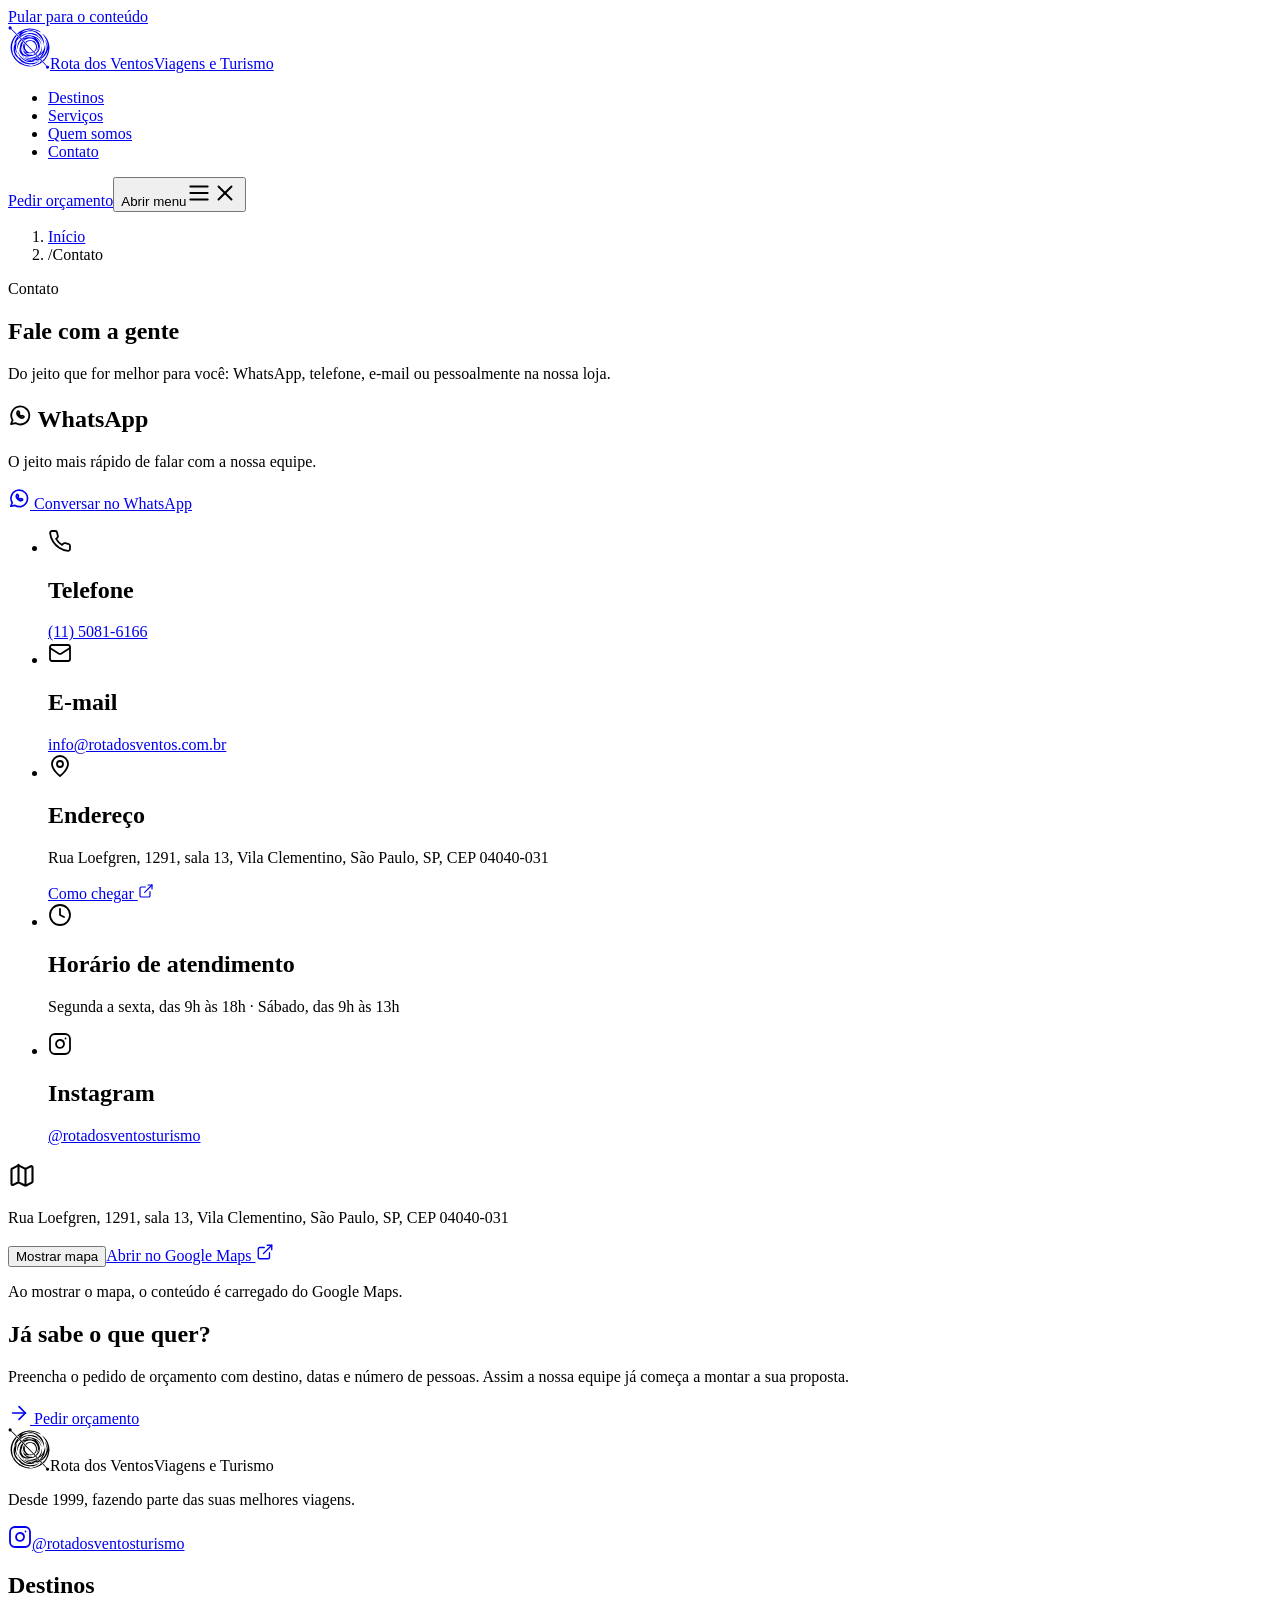
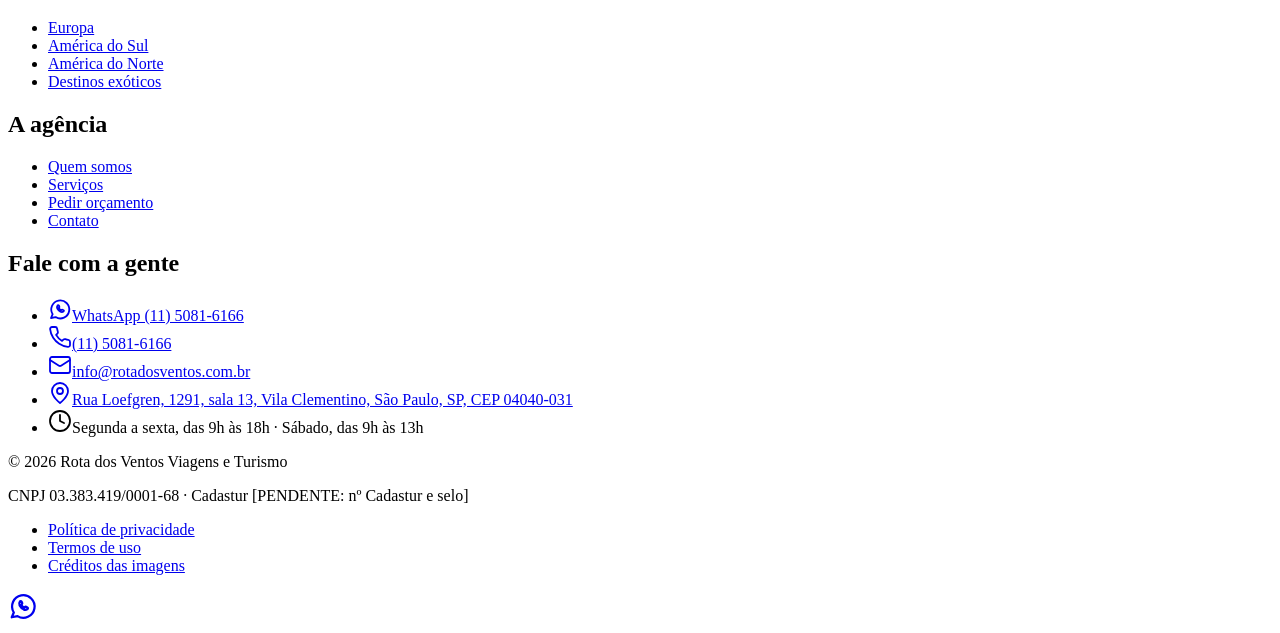
==== contato/index.html @ 5e822384 "Add files via upload" ====
<!DOCTYPE html><html lang="pt-BR"><head><meta name="robots" content="noindex, nofollow"><meta charset="utf-8"><meta name="viewport" content="width=device-width, initial-scale=1"><title>Contato | Rota dos Ventos</title><meta name="description" content="Fale com a Rota dos Ventos pelo WhatsApp ou telefone (11) 5081-6166, pelo e-mail info@rotadosventos.com.br ou visite nossa loja na Vila Clementino, em São Paulo."><link rel="canonical" href="https://rotadosventos.com.br/contato"><link rel="icon" href="/rota-dos-ventos-previa/favicon.svg" type="image/svg+xml"><meta name="theme-color" content="#0F2D4A"><meta property="og:type" content="website"><meta property="og:locale" content="pt_BR"><meta property="og:site_name" content="Rota dos Ventos Viagens e Turismo"><meta property="og:title" content="Contato | Rota dos Ventos"><meta property="og:description" content="Fale com a Rota dos Ventos pelo WhatsApp ou telefone (11) 5081-6166, pelo e-mail info@rotadosventos.com.br ou visite nossa loja na Vila Clementino, em São Paulo."><meta property="og:url" content="https://rotadosventos.com.br/contato"><meta property="og:image" content="https://rotadosventos.com.br/_astro/hero-vernazza.DZvQB-81_6NUjb.jpg"><meta property="og:image:width" content="1200"><meta property="og:image:height" content="630"><meta name="twitter:card" content="summary_large_image"><link rel="stylesheet" href="/rota-dos-ventos-previa/_astro/Base.pQwsAV1z.css"></head><body class="flex min-h-dvh flex-col"><a href="#conteudo" class="bg-sun text-navy sr-only z-50 rounded-full px-5 py-3 font-semibold focus:not-sr-only focus:fixed focus:top-3 focus:left-3">Pular para o conteúdo</a><header class="bg-navy sticky top-0 z-40 text-white" data-cabecalho><div class="mx-auto flex h-[72px] max-w-7xl items-center justify-between gap-4 px-4 sm:px-6 lg:px-8"><a href="/rota-dos-ventos-previa/" class="rounded-md" aria-label="Rota dos Ventos Viagens e Turismo, página inicial"><span class="inline-flex items-center gap-2.5"><svg viewBox="0 0 442 457" width="42" height="43" aria-hidden="true" focusable="false" class="text-marca shrink-0"><path fill="currentColor" fill-rule="evenodd" d="M 11.9 6.3 C -2.3 15.8,3.6 37,20.5 37 C 23 37,26.1 36.5,27.2 35.9 C 29.1 34.9,30.5 36,41.8 47.6 C 48.7 54.7,73.4 79.9,96.9 103.5 C 138.5 145.6,175.1 183.1,223.5 233.5 C 262.9 274.5,269.7 281.6,289 302.4 C 299.2 313.4,318.1 333.6,331 347.4 C 360.7 379.2,374.1 393.7,391.1 412.5 L 404.7 427.5 403.2 431 C 395.9 448.9,420 462.7,431.7 447.3 C 435.4 442.5,435.7 432.8,432.4 428.3 C 428.1 422.6,424.2 420.8,416.5 421.2 L 409.5 421.5 397 407.5 C 390.1 399.8,380.2 388.6,375 382.5 C 361.9 367.5,336 339.1,309.1 310.5 C 296.7 297.3,279.1 278.7,270 269 C 261 259.4,242.3 239.8,228.5 225.5 C 214.8 211.2,192.2 187.6,178.3 173 C 152.4 145.6,108.5 101.8,61.7 56.4 L 34.8 30.3 36.4 25.6 C 41.3 11.3,24.3 -2.1,11.9 6.3 M 206 29.5 C 167.4 34.8,127.7 52.3,100.8 76 L 94.8 81.3 99.6 86.1 L 104.3 90.8 111.4 85.5 C 115.3 82.6,121.2 78.7,124.5 76.9 L 130.5 73.6 128 77 C 126.6 78.9,122.3 84,118.3 88.3 C 110.2 96.9,110.1 97.2,113.2 99.4 C 115.2 100.8,115.6 100.7,119.3 98 C 124.4 94.3,125.4 95,121.2 99.3 C 117 103.6,116.9 103.5,124.9 111.4 L 131.8 118.2 141.1 112 C 159 100.3,182.8 89.8,200.4 86 C 205.4 84.9,210.5 83.8,211.8 83.5 C 213 83.2,214 83.4,214 84 C 214 84.5,213.4 85,212.7 85 C 212 85,210.6 85.6,209.6 86.3 C 208 87.5,208.9 87.5,215.1 86.7 C 261.9 80.9,319.4 107.2,348.5 148 C 351.8 152.6,357.3 161.8,360.7 168.4 C 364.1 175.1,366.9 180.2,367 179.9 C 367.3 174.8,354.1 147.6,346.3 137.3 C 338.5 126.9,329 116.3,326.3 115 C 324.8 114.2,321.7 112.2,319.5 110.5 C 317.3 108.7,313.5 106.2,311 104.7 C 308.5 103.3,305.9 101.2,305.2 100 C 303.8 97.8,304.9 97.8,312.8 100.2 C 314.6 100.7,316.4 101,316.6 100.7 C 317.5 99.8,308.5 93.9,300.3 89.9 C 249.3 65.5,190.8 69.8,138 102 C 133.3 104.9,129.2 107.4,128.8 107.7 C 126.2 109.2,128.9 105.2,134.6 99.1 C 149.2 83.3,172.7 68.7,195.7 61 C 211.3 55.8,221 54.7,243.3 55.3 C 260.8 55.8,261.8 55.9,269.3 58.9 C 301.2 71.7,325.8 92.2,350.7 126.8 C 365.5 147.4,375.8 173.8,379.4 199.9 L 380.6 208.5 381.3 199 C 384.4 158.6,369.2 119.1,338.6 88.4 C 316.7 66.5,290.1 52.4,261.1 47.6 C 250.1 45.7,224 45.4,222.3 47.1 C 221.7 47.7,215.2 49,207.9 50 C 183.2 53.5,170.4 57.1,150.2 66.6 C 136.9 72.9,136.9 72.4,150.3 62.4 C 195.8 28.3,264 28.6,336.9 63.1 C 343.7 66.4,349.5 68.8,349.7 68.6 C 350.2 68.1,338.2 59.3,329.9 54.1 C 296.7 33.4,248.3 23.7,206 29.5 M 359.7 82.6 C 360.9 84.3,362.7 86.3,363.6 87.1 C 373 94.9,392.5 123,402.1 142.5 C 414.7 168.4,419 184.5,419.7 209.6 C 420.3 228.7,418.8 237,417.7 221 C 416.9 210,413.9 195.1,410.4 184.4 C 407.6 175.6,397.2 153.9,394 150 L 392 147.5 393.1 150.5 C 407.6 189.4,411.2 211.1,407.5 238 C 403.2 269.8,384.1 305.3,358.8 328.4 C 349.9 336.5,348 336.9,355.1 329.2 C 384.6 297.1,399.9 245,391.9 204 L 390.6 197.5 389.8 203.5 C 384.4 242.2,371.4 269.3,345.2 296 L 335.9 305.5 340.1 299.1 C 352.7 280,359.3 258.1,359.3 236 C 359.3 227.7,358.9 220.4,358.2 219 C 357.2 216.7,357.1 217,357.1 221.5 C 356.7 250,343.6 282.1,324.2 302.2 L 315.6 311.1 319.6 315 L 323.5 319 332.6 313.6 C 344.2 306.9,353.7 299.3,362.3 290 C 366 286,369 283.1,369 283.5 C 369 285.8,349.8 315.5,342 325.2 C 337.4 330.9,336.2 333.8,338.8 333.3 C 339.3 333.2,339.7 333.7,339.6 334.4 C 339.4 336.4,348.8 347,350.7 347 C 353.7 347,364.1 340.6,372.7 333.4 C 396.5 313.5,414.2 284.8,423.5 251 C 426.2 241.1,426.6 242.8,424.5 255.5 C 421.5 273.8,413.7 297.1,404.4 315 C 396.6 330.2,379.6 355.2,378.8 352.8 C 378.3 351.5,366 362.5,366 364.2 C 366 365.7,373.3 374,374.7 374 C 376.2 374,391.8 356.7,399.2 346.8 C 423.5 314.5,436.3 278.9,438.5 237.5 C 441.9 177.2,408.8 110.3,361.5 81.9 L 357.5 79.6 359.7 82.6 M 73 104.1 C 24.9 162.4,12.5 232.2,38.6 298 C 83.3 410.6,212.1 461.6,321.5 410.1 C 332.7 404.8,350.6 393.9,356.2 388.8 L 360 385.5 355.7 380.7 L 351.4 375.9 345.9 377.9 C 338.7 380.6,336 382.6,337.9 383.9 C 341.2 386.1,314.6 401.1,290 410.8 C 271.4 418.2,244.2 424,229 424 C 221.7 424,221.1 422.4,228.1 421.6 C 238.3 420.6,236.9 419.4,224.8 418.7 C 154.6 414.9,76.3 360.9,62.3 306.9 C 61.4 303.1,60.2 300,59.8 300 C 58.5 300,58.9 302.8,61.5 314 C 62.8 319.7,63.8 324.6,63.6 324.8 C 63 325.4,57 314,54.6 307.6 C 51.2 298.5,44.3 270.5,42.5 258 C 35 207.4,49.9 155.1,83.9 112.7 L 91 103.9 86.8 99.4 C 84.6 97,82.2 95,81.6 95 C 81 95,77.1 99.1,73 104.1 M 206.7 98.5 C 187.3 102.2,175.7 108,155 124.4 C 144.9 132.4,145.4 131.8,146.8 133.2 C 147.7 134.1,149.6 133.3,154.8 129.8 C 167.3 121.4,182.7 114.8,190.5 114.5 C 193.2 114.3,199.3 113,204 111.6 C 218.6 107.1,239.4 107.1,252.3 111.6 C 260.5 114.5,287.2 132.1,285.7 133.6 C 285.4 133.9,282.6 132.8,279.3 131.2 C 264.2 123.5,245.2 120,219.5 120 C 199.4 120.1,191.4 121.2,176.6 125.9 C 166.5 129.1,151 135.8,151 136.9 C 151 137.2,152.6 139.2,154.4 141.2 L 157.9 145 166.5 140.5 C 177.7 134.7,179.5 134.8,172.3 140.9 C 162.2 149.3,162.1 149.5,165.7 153.1 L 168.7 156.2 173.5 152.5 C 195.1 136,230.9 129.6,257.5 137.5 C 274.2 142.4,279.2 146,295.7 164.9 C 319.7 192.3,322.5 229.5,303 261 C 301.5 263.4,303.1 262.2,308.2 257 C 316 249,322.1 238.8,326.5 226.2 C 328.7 220,328.9 219.8,328.9 223.1 C 329.1 232.6,322.8 249.6,316.4 256.5 C 314.5 258.7,310.5 264.1,307.6 268.5 C 304.7 272.9,300.1 278.9,297.5 281.8 L 292.7 287.2 296.7 291.2 L 300.7 295.2 308.4 287.4 C 325 270.6,333.9 252,336.2 229.3 C 337.5 217.5,337.2 214.5,333 194.5 C 327.3 166.9,315.6 146.4,295.6 129.2 C 289.8 124.2,290.1 124,297.2 128.1 C 321.2 142.2,341.5 168.4,350.5 197 C 354.1 208.4,354.1 208.4,353.5 201 C 351.6 176.2,331.7 143.5,307.1 124.9 C 281.5 105.4,234.9 93.2,206.7 98.5 M 97.8 114.8 C 94.2 118.8,81.7 139,77.6 147.4 C 71.6 159.8,63.9 184.3,68 178 C 69.4 175.9,69.3 178,67.6 191.8 C 66.3 202.1,63.5 212.7,61.8 214 C 57.5 217.3,55.4 249.3,58.5 265.4 C 61.9 282.9,70.3 303.1,81.3 319.6 C 86.6 327.5,99 342,103.4 345.4 C 106.7 347.9,106.7 347.8,101 337.7 C 95.1 327.3,91.6 318.9,96.1 326 C 110.7 349.1,113.1 352.2,130.4 370.1 C 138.1 378,144.1 383.4,145.4 383.5 C 146.6 383.7,152.8 386.3,159.1 389.3 C 171.7 395.5,188.5 401.5,203 405.1 C 215.7 408.2,251 408.6,265.5 405.7 C 290.5 400.8,310.6 390.3,334.4 369.8 C 337.4 367.3,333.3 368.5,327.4 371.9 C 294.3 391,248 400.1,214.9 394.1 C 177.7 387.4,144 367.3,127.7 342.2 C 122.6 334.3,119.2 331,120.5 335 C 120.9 336.4,121.9 338.7,122.6 340.2 C 128.4 351.5,107.8 331.7,95.1 313.7 C 79.7 292,71.5 269.7,70.4 246.5 L 69.9 235.5 72.5 245 C 73.9 250.2,76.6 257.9,78.4 262 C 83.5 273.8,102.2 302.6,99 293.7 C 98.5 292.2,97.4 289.7,96.6 288.2 C 93.5 282.3,88 264.5,86 254.3 C 80.6 226.4,83.2 197.8,93.7 170.6 C 95.6 165.8,96.9 161.6,96.7 161.3 C 96.2 160.8,90.6 169.3,86 177.5 C 81.6 185.4,76.6 192.4,76.2 191.2 C 75.3 188.3,87.3 161.6,93.2 153.5 C 94.8 151.3,100.3 145.2,105.5 139.9 C 114.5 130.8,116.8 127,113.6 127 C 112.8 127,110.7 128.2,108.9 129.7 L 105.7 132.4 107 130 C 107.7 128.6,108.9 126.7,109.8 125.8 C 111.2 124.2,110.8 123.6,105.6 118.5 C 98.9 112.1,99.7 112.5,97.8 114.8 M 123.3 150.4 C 104.1 171.5,92.8 206.6,96 235.9 C 97.5 250.1,98.6 251.2,99.3 239.3 C 101 212.1,115.8 178.5,134.7 158.9 L 140.1 153.3 135.7 148.6 C 133.2 146.1,130.8 144,130.2 144 C 129.6 144,126.6 146.9,123.3 150.4 M 218.8 151 C 207.9 152.7,194.7 159.2,185.7 167.1 L 181.9 170.5 186.4 174.9 L 190.9 179.3 195.3 175.3 C 218.6 153.8,254.3 155,277 177.9 C 300.4 201.4,301.6 239.6,279.7 262.7 L 274.6 268.1 277.7 271.1 L 280.7 274.2 287.1 267.8 C 300.7 254.1,305.5 241.7,305.5 220.5 C 305.5 204.1,303.9 198.2,296.1 185.3 C 293.5 181,290.3 175.2,289 172.5 C 284.8 163.7,271.5 152.3,263.1 150.3 C 261.3 149.9,262.5 151.3,267.2 154.9 C 275.2 161,275.7 161.9,269.2 158.7 C 259.7 153.9,251.8 151.7,242.5 151.3 C 237.6 151.1,231.5 150.8,229 150.6 C 226.5 150.3,221.9 150.5,218.8 151 M 143.3 168.9 C 137.2 177.3,130.4 192,127.3 203.5 C 123.8 217,123.5 242.7,126.8 255.5 C 129 264.1,129 265.8,126.7 261.3 C 122.7 253.6,119.7 242.2,119.2 233.2 C 118.6 222.5,117.5 220.5,116.4 228.6 C 114.5 243.8,118.1 264.4,125.1 278.3 C 133.3 294.6,151.8 316.7,162.9 323.4 C 172 329,171.7 327.8,161.8 318 C 153.1 309.5,150.6 305.5,156.7 309.8 C 172.2 320.8,189.9 324.9,212.9 322.9 C 221.5 322.2,231 321.6,234 321.8 C 240.3 322,252.9 319.9,262.7 316.9 C 270.6 314.4,286 307.2,286 305.9 C 286 305.4,284.5 303.3,282.6 301.3 L 279.3 297.6 272.9 301.6 C 265.2 306.4,259.9 308.7,254.5 309.5 L 250.5 310.1 254.8 307.4 C 260.2 304.1,259.7 303.6,252.4 304.9 C 232.2 308.7,208.1 302.4,188.5 288.3 C 181.4 283.2,180.7 281.8,186.7 284.8 C 196.8 289.9,200.5 290.5,219.6 290.3 C 238.8 290,248 288.7,258.2 284.7 C 264.9 282.2,264.9 282.2,261.2 278.7 L 258.5 276.1 252 278.1 C 242.8 281.1,227 281,217.8 278.1 C 187.4 268.4,169.4 232.6,179.8 202.5 L 181.9 196.5 179.8 194.2 C 178.6 193,177.3 192,177 192 C 176.3 192,170.7 203.8,169.4 208 L 168.7 210.5 167.9 207.6 C 167 204.4,168 197.9,170.4 191.2 C 172.1 186.6,171.1 182.5,168.7 183.3 C 166.7 183.9,161.3 196,159.5 204.1 C 154.3 226.9,161.6 249.5,179.2 265.3 C 194.1 278.6,195.5 279.9,194.9 280.5 C 194.5 280.8,189.2 278.5,183.1 275.4 C 169.4 268.5,164.2 263.1,156.9 248.5 C 152.2 239.2,151.9 238.8,152.5 243 C 154.4 256.4,162.5 274.3,172.4 286.7 C 181.5 298.1,195.5 307.8,209.8 312.4 C 219 315.5,216.3 315.6,198.5 312.8 C 186 310.9,172.6 305,162.6 297.1 C 145.9 283.8,133.5 250,135.5 223.2 C 136.5 209.5,137.5 206.8,138.4 215.5 C 139.5 226.5,144.9 242.7,149.3 248.5 C 150.7 250.3,150.7 250,149.5 245.2 C 144.2 224.7,146.8 198.1,156 178.8 L 159.1 172.2 154.3 167.6 C 151.7 165.1,149 163,148.5 163.1 C 148 163.1,145.6 165.7,143.3 168.9 M 101.5 270.5 C 106.6 300.5,123.1 327,151.4 350.7 C 156.4 354.9,162.1 359.8,164 361.6 C 171.6 368.7,190.1 377.3,205.9 381.2 C 227.2 386.5,268.2 381.7,281.4 372.5 C 283.9 370.7,283.9 370.7,271.5 372.5 C 259.8 374.2,255.7 374.4,258 373.1 C 258.8 372.6,261.3 372,263.5 371.6 C 273.8 369.9,302.5 362.6,309.3 359.9 C 322.2 354.8,317.8 359.8,302.6 367.6 C 284.5 376.8,285.4 378.5,304.5 371.3 C 317.1 366.5,335 358.7,335 358 C 335 357.7,331.2 353.7,326.6 349.1 C 320.1 342.6,317.8 340.9,316.8 341.7 C 314.7 343.4,298.1 352,296.9 352 C 296.3 352,298 350.3,300.7 348.1 C 309.9 340.7,313.3 336.5,312.1 334.1 C 310.6 331.4,308.8 331.4,305.3 334.3 C 272.5 361.5,233.5 366.6,190.6 349.3 C 180.6 345.3,170.9 339.7,164 334 C 154.3 326.1,156.2 330,167.2 340.6 C 184.5 357.4,203.4 366.6,228 370.5 C 243.1 372.9,243.1 373,226.5 372.5 C 203.3 372,185.6 366.2,168.8 353.8 C 159.6 346.9,139.3 329.2,133 322.4 C 123.2 311.9,111.4 292,105.4 276 C 102.1 267,100.6 264.9,101.5 270.5 M 347.5 320.1 C 347 321.5,347.3 322.6,348.1 323.1 C 350.2 324.4,350.7 324.2,352.5 321.8 C 353.9 319.7,353.9 319.5,352.3 318.8 C 349.2 317.6,348.2 317.9,347.5 320.1 M 292 325.2 C 266.5 337,232.7 342.6,210.2 338.6 C 205.2 337.7,199.8 337,198.2 337 C 196.7 337,193.1 336.1,190.2 335 C 179.5 330.9,177.1 333,186.9 338 C 207.5 348.3,242.8 351.4,268 345 C 279.3 342.1,304.2 332.2,306.9 329.4 C 307.6 328.8,300.8 322,299.6 322.1 C 299 322.1,295.6 323.5,292 325.2 M 247.8 361.9 C 238.1 362.6,237.5 362.9,239.3 365.4 C 241.9 368.9,258.1 366.4,258.1 362.5 C 258.2 361.2,257.9 361.2,247.8 361.9"></path></svg><span class="flex flex-col leading-none whitespace-nowrap"><span class="font-display text-[1.35rem] tracking-tight">Rota dos Ventos</span><span class="font-display mt-1 text-[0.82rem] opacity-85">Viagens e Turismo</span></span></span></a><nav aria-label="Menu principal" class="hidden lg:block"><ul class="flex items-center gap-1"><li><a href="/rota-dos-ventos-previa/destinos" class="aria-[current=page]:text-sun rounded-full px-4 py-2 font-medium text-white/90 transition-colors hover:bg-white/10 hover:text-white">Destinos</a></li><li><a href="/rota-dos-ventos-previa/servicos" class="aria-[current=page]:text-sun rounded-full px-4 py-2 font-medium text-white/90 transition-colors hover:bg-white/10 hover:text-white">Serviços</a></li><li><a href="/rota-dos-ventos-previa/quem-somos" class="aria-[current=page]:text-sun rounded-full px-4 py-2 font-medium text-white/90 transition-colors hover:bg-white/10 hover:text-white">Quem somos</a></li><li><a href="/rota-dos-ventos-previa/contato" aria-current="page" class="aria-[current=page]:text-sun rounded-full px-4 py-2 font-medium text-white/90 transition-colors hover:bg-white/10 hover:text-white">Contato</a></li></ul></nav><div class="flex items-center gap-2"><span class="hidden sm:block"><a href="/rota-dos-ventos-previa/orcamento" class="inline-flex min-h-12 items-center justify-center gap-2 rounded-full font-semibold transition-colors duration-150 px-6 py-3 text-base bg-sun text-navy hover:bg-sun-strong">Pedir orçamento</a></span><button type="button" class="group inline-flex size-12 items-center justify-center rounded-full hover:bg-white/10 lg:hidden" aria-expanded="false" aria-controls="menu-celular" data-abrir-menu><span class="sr-only" data-rotulo-menu>Abrir menu</span><svg xmlns="http://www.w3.org/2000/svg" viewBox="0 0 24 24" width="26" height="26" fill="none" stroke="currentColor" stroke-width="1.8" stroke-linecap="round" stroke-linejoin="round" class="shrink-0 block group-aria-expanded:hidden" aria-hidden="true" focusable="false"><path d="M4 6h16"/><path d="M4 12h16"/><path d="M4 18h16"/></svg><svg xmlns="http://www.w3.org/2000/svg" viewBox="0 0 24 24" width="26" height="26" fill="none" stroke="currentColor" stroke-width="1.8" stroke-linecap="round" stroke-linejoin="round" class="shrink-0 hidden group-aria-expanded:block" aria-hidden="true" focusable="false"><path d="M18 6 6 18"/><path d="m6 6 12 12"/></svg></button></div></div><nav id="menu-celular" aria-label="Menu principal" class="border-t border-white/10 lg:hidden" hidden data-menu-celular><ul class="mx-auto flex max-w-7xl flex-col px-4 py-3 sm:px-6"><li><a href="/rota-dos-ventos-previa/destinos" class="aria-[current=page]:text-sun flex min-h-12 items-center rounded-lg px-3 text-lg font-medium hover:bg-white/10">Destinos</a></li><li><a href="/rota-dos-ventos-previa/servicos" class="aria-[current=page]:text-sun flex min-h-12 items-center rounded-lg px-3 text-lg font-medium hover:bg-white/10">Serviços</a></li><li><a href="/rota-dos-ventos-previa/quem-somos" class="aria-[current=page]:text-sun flex min-h-12 items-center rounded-lg px-3 text-lg font-medium hover:bg-white/10">Quem somos</a></li><li><a href="/rota-dos-ventos-previa/contato" aria-current="page" class="aria-[current=page]:text-sun flex min-h-12 items-center rounded-lg px-3 text-lg font-medium hover:bg-white/10">Contato</a></li><li class="mt-2 pb-2 sm:hidden"><a href="/rota-dos-ventos-previa/orcamento" class="inline-flex min-h-12 items-center justify-center gap-2 rounded-full font-semibold transition-colors duration-150 px-6 py-3 text-base bg-sun text-navy hover:bg-sun-strong w-full">
          Pedir orçamento
        </a></li></ul></nav></header><script type="module">globalThis.process??={},globalThis.process.env??={};var e=document.querySelector(`[data-abrir-menu]`),t=document.querySelector(`[data-menu-celular]`),n=document.querySelector(`[data-rotulo-menu]`);function r(r){e&&t&&(e.setAttribute(`aria-expanded`,String(r)),t.hidden=!r,n&&(n.textContent=r?`Fechar menu`:`Abrir menu`))}e?.addEventListener(`click`,()=>{r(e.getAttribute(`aria-expanded`)!==`true`)}),document.addEventListener(`keydown`,t=>{t.key===`Escape`&&e?.getAttribute(`aria-expanded`)===`true`&&(r(!1),e.focus())}),window.matchMedia(`(min-width: 1024px)`).addEventListener(`change`,e=>{e.matches&&r(!1)});</script><main id="conteudo" tabindex="-1" class="flex-1 focus:outline-none"><section class="bg-deep relative overflow-hidden text-white"><div class="relative mx-auto flex max-w-7xl flex-col justify-end px-4 sm:px-6 lg:px-8 py-14 sm:py-20"><nav aria-label="Você está em" class="mb-5 text-sm"><ol class="flex flex-wrap items-center gap-x-2 text-white/80"><li class="flex items-center gap-2"><a href="/rota-dos-ventos-previa/" class="underline-offset-4 hover:text-white hover:underline">Início</a></li><li class="flex items-center gap-2"><span aria-hidden="true">/</span><span aria-current="page" class="text-white">Contato</span></li></ol></nav><p class="text-sun mb-3 text-sm font-semibold tracking-[0.18em] uppercase">Contato</p><h1 class="max-w-4xl">Fale com a gente</h1><div class="mt-5 max-w-2xl text-lg text-white/85 sm:text-xl"><p>Do jeito que for melhor para você: WhatsApp, telefone, e-mail ou pessoalmente na nossa loja.</p></div></div></section><section class="mx-auto max-w-7xl px-4 py-16 sm:px-6 sm:py-20 lg:px-8" aria-label="Formas de contato"><div class="grid gap-10 lg:grid-cols-[1fr_1.2fr] lg:gap-16"><div class="space-y-4"><div class="bg-surface border-line rounded-[var(--radius-card)] border p-6"><h2 class="titulo-4 text-text-strong flex items-center gap-3"><svg xmlns="http://www.w3.org/2000/svg" viewBox="0 0 24 24" width="24" height="24" fill="none" stroke="currentColor" stroke-width="1.8" stroke-linecap="round" stroke-linejoin="round" class="shrink-0 text-whatsapp" aria-hidden="true" focusable="false"><path d="M3 21l1.65-3.8A9 9 0 1 1 7.6 20.1L3 21Z"/><path d="M9.5 8.5c.3-.6 1-.6 1.3 0l.5 1c.2.4.1.8-.2 1.1l-.4.4a5 5 0 0 0 2.3 2.3l.4-.4c.3-.3.7-.4 1.1-.2l1 .5c.6.3.6 1 0 1.3-.9.6-2 .7-3 .2a8 8 0 0 1-3.2-3.2c-.5-1-.4-2.1.2-3z"/></svg> WhatsApp</h2><p class="text-text-muted mt-2">O jeito mais rápido de falar com a nossa equipe.</p><a href="https://wa.me/551150816166?text=Ol%C3%A1!%20Vim%20pelo%20site%20da%20Rota%20dos%20Ventos%20e%20gostaria%20de%20planejar%20uma%20viagem." class="inline-flex min-h-12 items-center justify-center gap-2 rounded-full font-semibold transition-colors duration-150 px-6 py-3 text-base bg-whatsapp text-deep hover:bg-whatsapp-strong mt-4" target="_blank" rel="noopener" data-evento="clique_whatsapp"><svg xmlns="http://www.w3.org/2000/svg" viewBox="0 0 24 24" width="22" height="22" fill="none" stroke="currentColor" stroke-width="1.8" stroke-linecap="round" stroke-linejoin="round" class="shrink-0" aria-hidden="true" focusable="false"><path d="M3 21l1.65-3.8A9 9 0 1 1 7.6 20.1L3 21Z"/><path d="M9.5 8.5c.3-.6 1-.6 1.3 0l.5 1c.2.4.1.8-.2 1.1l-.4.4a5 5 0 0 0 2.3 2.3l.4-.4c.3-.3.7-.4 1.1-.2l1 .5c.6.3.6 1 0 1.3-.9.6-2 .7-3 .2a8 8 0 0 1-3.2-3.2c-.5-1-.4-2.1.2-3z"/></svg>
            Conversar no WhatsApp
          </a></div><ul class="bg-surface border-line divide-line divide-y rounded-[var(--radius-card)] border"><li class="flex gap-4 p-5"><svg xmlns="http://www.w3.org/2000/svg" viewBox="0 0 24 24" width="24" height="24" fill="none" stroke="currentColor" stroke-width="1.8" stroke-linecap="round" stroke-linejoin="round" class="shrink-0 text-link mt-1" aria-hidden="true" focusable="false"><path d="M22 16.92v3a2 2 0 0 1-2.18 2 19.79 19.79 0 0 1-8.63-3.07 19.5 19.5 0 0 1-6-6 19.79 19.79 0 0 1-3.07-8.67A2 2 0 0 1 4.11 2h3a2 2 0 0 1 2 1.72 12.84 12.84 0 0 0 .7 2.81 2 2 0 0 1-.45 2.11L8.09 9.91a16 16 0 0 0 6 6l1.27-1.27a2 2 0 0 1 2.11-.45 12.84 12.84 0 0 0 2.81.7A2 2 0 0 1 22 16.92z"/></svg><div><h2 class="text-text-strong font-sans text-base font-semibold">Telefone</h2><a href="tel:+551150816166" class="link text-lg">(11) 5081-6166</a></div></li><li class="flex gap-4 p-5"><svg xmlns="http://www.w3.org/2000/svg" viewBox="0 0 24 24" width="24" height="24" fill="none" stroke="currentColor" stroke-width="1.8" stroke-linecap="round" stroke-linejoin="round" class="shrink-0 text-link mt-1" aria-hidden="true" focusable="false"><rect x="2" y="4" width="20" height="16" rx="2"/><path d="m22 7-8.97 5.7a1.94 1.94 0 0 1-2.06 0L2 7"/></svg><div class="min-w-0"><h2 class="text-text-strong font-sans text-base font-semibold">E-mail</h2><a href="mailto:info@rotadosventos.com.br" class="link text-lg break-all">info@rotadosventos.com.br</a></div></li><li class="flex gap-4 p-5"><svg xmlns="http://www.w3.org/2000/svg" viewBox="0 0 24 24" width="24" height="24" fill="none" stroke="currentColor" stroke-width="1.8" stroke-linecap="round" stroke-linejoin="round" class="shrink-0 text-link mt-1" aria-hidden="true" focusable="false"><path d="M20 10c0 6-8 12-8 12s-8-6-8-12a8 8 0 0 1 16 0Z"/><circle cx="12" cy="10" r="3"/></svg><div><h2 class="text-text-strong font-sans text-base font-semibold">Endereço</h2><p>Rua Loefgren, 1291, sala 13, Vila Clementino, São Paulo, SP, CEP 04040-031</p><a href="https://www.google.com/maps/search/?api=1&amp;query=Rua%20Loefgren%2C%201291%2C%20sala%2013%2C%20S%C3%A3o%20Paulo%20SP%2004040-031" target="_blank" rel="noopener" class="link mt-1 inline-flex items-center gap-1">Como chegar <svg xmlns="http://www.w3.org/2000/svg" viewBox="0 0 24 24" width="16" height="16" fill="none" stroke="currentColor" stroke-width="1.8" stroke-linecap="round" stroke-linejoin="round" class="shrink-0" aria-hidden="true" focusable="false"><path d="M15 3h6v6"/><path d="M10 14 21 3"/><path d="M18 13v6a2 2 0 0 1-2 2H5a2 2 0 0 1-2-2V8a2 2 0 0 1 2-2h6"/></svg></a></div></li><li class="flex gap-4 p-5"><svg xmlns="http://www.w3.org/2000/svg" viewBox="0 0 24 24" width="24" height="24" fill="none" stroke="currentColor" stroke-width="1.8" stroke-linecap="round" stroke-linejoin="round" class="shrink-0 text-link mt-1" aria-hidden="true" focusable="false"><circle cx="12" cy="12" r="10"/><path d="M12 6v6l4 2"/></svg><div><h2 class="text-text-strong font-sans text-base font-semibold">Horário de atendimento</h2><p>Segunda a sexta, das 9h às 18h · Sábado, das 9h às 13h</p></div></li><li class="flex gap-4 p-5"><svg xmlns="http://www.w3.org/2000/svg" viewBox="0 0 24 24" width="24" height="24" fill="none" stroke="currentColor" stroke-width="1.8" stroke-linecap="round" stroke-linejoin="round" class="shrink-0 text-link mt-1" aria-hidden="true" focusable="false"><rect x="2" y="2" width="20" height="20" rx="5"/><path d="M16 11.37A4 4 0 1 1 12.63 8 4 4 0 0 1 16 11.37z"/><path d="M17.5 6.5h.01"/></svg><div><h2 class="text-text-strong font-sans text-base font-semibold">Instagram</h2><a href="https://www.instagram.com/rotadosventosturismo/" target="_blank" rel="noopener" class="link text-lg">@rotadosventosturismo</a></div></li></ul></div><div class="space-y-6"><div class="border-line bg-surface relative overflow-hidden rounded-[var(--radius-card)] border" data-mapa="https://maps.google.com/maps?q=Rua%20Loefgren%2C%201291%2C%20sala%2013%2C%20S%C3%A3o%20Paulo%20-%20SP%2C%2004040-031&amp;z=16&amp;output=embed"><div class="flex aspect-[4/3] flex-col items-center justify-center gap-4 p-6 text-center sm:aspect-[16/9]" data-mapa-capa><span class="bg-sky text-navy inline-flex size-14 items-center justify-center rounded-full"><svg xmlns="http://www.w3.org/2000/svg" viewBox="0 0 24 24" width="28" height="28" fill="none" stroke="currentColor" stroke-width="1.8" stroke-linecap="round" stroke-linejoin="round" class="shrink-0" aria-hidden="true" focusable="false"><path d="M14.1 6.3 9.9 4.2a2 2 0 0 0-1.8 0L3.6 6.5A1 1 0 0 0 3 7.4v12.2a1 1 0 0 0 1.4.9l3.7-1.8a2 2 0 0 1 1.8 0l4.2 2.1a2 2 0 0 0 1.8 0l4.5-2.3a1 1 0 0 0 .6-.9V5.4a1 1 0 0 0-1.4-.9l-3.7 1.8a2 2 0 0 1-1.8 0z"/><path d="M15 6.8v14"/><path d="M9 3.2v14"/></svg></span><p class="text-text-strong max-w-sm font-medium">Rua Loefgren, 1291, sala 13, Vila Clementino, São Paulo, SP, CEP 04040-031</p><div class="flex flex-col gap-2 sm:flex-row"><button type="button" class="bg-navy hover:bg-deep inline-flex min-h-12 items-center justify-center gap-2 rounded-full px-6 font-semibold text-white dark:bg-white dark:text-navy" data-mapa-carregar>Mostrar mapa</button><a href="https://www.google.com/maps/search/?api=1&amp;query=Rua%20Loefgren%2C%201291%2C%20sala%2013%2C%20S%C3%A3o%20Paulo%20SP%2004040-031" target="_blank" rel="noopener" class="text-link inline-flex min-h-12 items-center justify-center gap-2 rounded-full px-4 font-semibold underline-offset-4 hover:underline">Abrir no Google Maps <svg xmlns="http://www.w3.org/2000/svg" viewBox="0 0 24 24" width="18" height="18" fill="none" stroke="currentColor" stroke-width="1.8" stroke-linecap="round" stroke-linejoin="round" class="shrink-0" aria-hidden="true" focusable="false"><path d="M15 3h6v6"/><path d="M10 14 21 3"/><path d="M18 13v6a2 2 0 0 1-2 2H5a2 2 0 0 1-2-2V8a2 2 0 0 1 2-2h6"/></svg></a></div><p class="text-text-muted text-sm">Ao mostrar o mapa, o conteúdo é carregado do Google Maps.</p></div></div><script type="module">globalThis.process??={},globalThis.process.env??={},document.querySelectorAll(`[data-mapa]`).forEach(e=>{e.querySelector(`[data-mapa-carregar]`)?.addEventListener(`click`,()=>{let t=document.createElement(`iframe`);t.src=e.dataset.mapa??``,t.title=`Mapa com a localização da loja da Rota dos Ventos`,t.loading=`lazy`,t.referrerPolicy=`no-referrer-when-downgrade`,t.className=`block aspect-[4/3] w-full border-0 sm:aspect-[16/9]`,e.querySelector(`[data-mapa-capa]`)?.replaceWith(t),t.focus()})});</script><div class="bg-surface-alt rounded-[var(--radius-card)] p-6 sm:p-8"><h2 class="titulo-3 text-text-strong">Já sabe o que quer?</h2><p class="text-text-muted mt-2">Preencha o pedido de orçamento com destino, datas e número de pessoas. Assim a nossa equipe já começa a montar a sua proposta.</p><a href="/rota-dos-ventos-previa/orcamento" class="inline-flex min-h-12 items-center justify-center gap-2 rounded-full font-semibold transition-colors duration-150 px-6 py-3 text-base bg-sun text-navy hover:bg-sun-strong mt-5"><svg xmlns="http://www.w3.org/2000/svg" viewBox="0 0 24 24" width="22" height="22" fill="none" stroke="currentColor" stroke-width="1.8" stroke-linecap="round" stroke-linejoin="round" class="shrink-0" aria-hidden="true" focusable="false"><path d="M5 12h14"/><path d="m12 5 7 7-7 7"/></svg>
            Pedir orçamento
          </a></div></div></div></section></main><footer class="bg-deep text-white/85"><div class="mx-auto grid max-w-7xl gap-12 px-4 py-14 sm:px-6 md:grid-cols-2 lg:grid-cols-4 lg:px-8"><div class="space-y-4"><span class="inline-flex items-center gap-2.5 text-white"><svg viewBox="0 0 442 457" width="42" height="43" aria-hidden="true" focusable="false" class="text-marca shrink-0"><path fill="currentColor" fill-rule="evenodd" d="M 11.9 6.3 C -2.3 15.8,3.6 37,20.5 37 C 23 37,26.1 36.5,27.2 35.9 C 29.1 34.9,30.5 36,41.8 47.6 C 48.7 54.7,73.4 79.9,96.9 103.5 C 138.5 145.6,175.1 183.1,223.5 233.5 C 262.9 274.5,269.7 281.6,289 302.4 C 299.2 313.4,318.1 333.6,331 347.4 C 360.7 379.2,374.1 393.7,391.1 412.5 L 404.7 427.5 403.2 431 C 395.9 448.9,420 462.7,431.7 447.3 C 435.4 442.5,435.7 432.8,432.4 428.3 C 428.1 422.6,424.2 420.8,416.5 421.2 L 409.5 421.5 397 407.5 C 390.1 399.8,380.2 388.6,375 382.5 C 361.9 367.5,336 339.1,309.1 310.5 C 296.7 297.3,279.1 278.7,270 269 C 261 259.4,242.3 239.8,228.5 225.5 C 214.8 211.2,192.2 187.6,178.3 173 C 152.4 145.6,108.5 101.8,61.7 56.4 L 34.8 30.3 36.4 25.6 C 41.3 11.3,24.3 -2.1,11.9 6.3 M 206 29.5 C 167.4 34.8,127.7 52.3,100.8 76 L 94.8 81.3 99.6 86.1 L 104.3 90.8 111.4 85.5 C 115.3 82.6,121.2 78.7,124.5 76.9 L 130.5 73.6 128 77 C 126.6 78.9,122.3 84,118.3 88.3 C 110.2 96.9,110.1 97.2,113.2 99.4 C 115.2 100.8,115.6 100.7,119.3 98 C 124.4 94.3,125.4 95,121.2 99.3 C 117 103.6,116.9 103.5,124.9 111.4 L 131.8 118.2 141.1 112 C 159 100.3,182.8 89.8,200.4 86 C 205.4 84.9,210.5 83.8,211.8 83.5 C 213 83.2,214 83.4,214 84 C 214 84.5,213.4 85,212.7 85 C 212 85,210.6 85.6,209.6 86.3 C 208 87.5,208.9 87.5,215.1 86.7 C 261.9 80.9,319.4 107.2,348.5 148 C 351.8 152.6,357.3 161.8,360.7 168.4 C 364.1 175.1,366.9 180.2,367 179.9 C 367.3 174.8,354.1 147.6,346.3 137.3 C 338.5 126.9,329 116.3,326.3 115 C 324.8 114.2,321.7 112.2,319.5 110.5 C 317.3 108.7,313.5 106.2,311 104.7 C 308.5 103.3,305.9 101.2,305.2 100 C 303.8 97.8,304.9 97.8,312.8 100.2 C 314.6 100.7,316.4 101,316.6 100.7 C 317.5 99.8,308.5 93.9,300.3 89.9 C 249.3 65.5,190.8 69.8,138 102 C 133.3 104.9,129.2 107.4,128.8 107.7 C 126.2 109.2,128.9 105.2,134.6 99.1 C 149.2 83.3,172.7 68.7,195.7 61 C 211.3 55.8,221 54.7,243.3 55.3 C 260.8 55.8,261.8 55.9,269.3 58.9 C 301.2 71.7,325.8 92.2,350.7 126.8 C 365.5 147.4,375.8 173.8,379.4 199.9 L 380.6 208.5 381.3 199 C 384.4 158.6,369.2 119.1,338.6 88.4 C 316.7 66.5,290.1 52.4,261.1 47.6 C 250.1 45.7,224 45.4,222.3 47.1 C 221.7 47.7,215.2 49,207.9 50 C 183.2 53.5,170.4 57.1,150.2 66.6 C 136.9 72.9,136.9 72.4,150.3 62.4 C 195.8 28.3,264 28.6,336.9 63.1 C 343.7 66.4,349.5 68.8,349.7 68.6 C 350.2 68.1,338.2 59.3,329.9 54.1 C 296.7 33.4,248.3 23.7,206 29.5 M 359.7 82.6 C 360.9 84.3,362.7 86.3,363.6 87.1 C 373 94.9,392.5 123,402.1 142.5 C 414.7 168.4,419 184.5,419.7 209.6 C 420.3 228.7,418.8 237,417.7 221 C 416.9 210,413.9 195.1,410.4 184.4 C 407.6 175.6,397.2 153.9,394 150 L 392 147.5 393.1 150.5 C 407.6 189.4,411.2 211.1,407.5 238 C 403.2 269.8,384.1 305.3,358.8 328.4 C 349.9 336.5,348 336.9,355.1 329.2 C 384.6 297.1,399.9 245,391.9 204 L 390.6 197.5 389.8 203.5 C 384.4 242.2,371.4 269.3,345.2 296 L 335.9 305.5 340.1 299.1 C 352.7 280,359.3 258.1,359.3 236 C 359.3 227.7,358.9 220.4,358.2 219 C 357.2 216.7,357.1 217,357.1 221.5 C 356.7 250,343.6 282.1,324.2 302.2 L 315.6 311.1 319.6 315 L 323.5 319 332.6 313.6 C 344.2 306.9,353.7 299.3,362.3 290 C 366 286,369 283.1,369 283.5 C 369 285.8,349.8 315.5,342 325.2 C 337.4 330.9,336.2 333.8,338.8 333.3 C 339.3 333.2,339.7 333.7,339.6 334.4 C 339.4 336.4,348.8 347,350.7 347 C 353.7 347,364.1 340.6,372.7 333.4 C 396.5 313.5,414.2 284.8,423.5 251 C 426.2 241.1,426.6 242.8,424.5 255.5 C 421.5 273.8,413.7 297.1,404.4 315 C 396.6 330.2,379.6 355.2,378.8 352.8 C 378.3 351.5,366 362.5,366 364.2 C 366 365.7,373.3 374,374.7 374 C 376.2 374,391.8 356.7,399.2 346.8 C 423.5 314.5,436.3 278.9,438.5 237.5 C 441.9 177.2,408.8 110.3,361.5 81.9 L 357.5 79.6 359.7 82.6 M 73 104.1 C 24.9 162.4,12.5 232.2,38.6 298 C 83.3 410.6,212.1 461.6,321.5 410.1 C 332.7 404.8,350.6 393.9,356.2 388.8 L 360 385.5 355.7 380.7 L 351.4 375.9 345.9 377.9 C 338.7 380.6,336 382.6,337.9 383.9 C 341.2 386.1,314.6 401.1,290 410.8 C 271.4 418.2,244.2 424,229 424 C 221.7 424,221.1 422.4,228.1 421.6 C 238.3 420.6,236.9 419.4,224.8 418.7 C 154.6 414.9,76.3 360.9,62.3 306.9 C 61.4 303.1,60.2 300,59.8 300 C 58.5 300,58.9 302.8,61.5 314 C 62.8 319.7,63.8 324.6,63.6 324.8 C 63 325.4,57 314,54.6 307.6 C 51.2 298.5,44.3 270.5,42.5 258 C 35 207.4,49.9 155.1,83.9 112.7 L 91 103.9 86.8 99.4 C 84.6 97,82.2 95,81.6 95 C 81 95,77.1 99.1,73 104.1 M 206.7 98.5 C 187.3 102.2,175.7 108,155 124.4 C 144.9 132.4,145.4 131.8,146.8 133.2 C 147.7 134.1,149.6 133.3,154.8 129.8 C 167.3 121.4,182.7 114.8,190.5 114.5 C 193.2 114.3,199.3 113,204 111.6 C 218.6 107.1,239.4 107.1,252.3 111.6 C 260.5 114.5,287.2 132.1,285.7 133.6 C 285.4 133.9,282.6 132.8,279.3 131.2 C 264.2 123.5,245.2 120,219.5 120 C 199.4 120.1,191.4 121.2,176.6 125.9 C 166.5 129.1,151 135.8,151 136.9 C 151 137.2,152.6 139.2,154.4 141.2 L 157.9 145 166.5 140.5 C 177.7 134.7,179.5 134.8,172.3 140.9 C 162.2 149.3,162.1 149.5,165.7 153.1 L 168.7 156.2 173.5 152.5 C 195.1 136,230.9 129.6,257.5 137.5 C 274.2 142.4,279.2 146,295.7 164.9 C 319.7 192.3,322.5 229.5,303 261 C 301.5 263.4,303.1 262.2,308.2 257 C 316 249,322.1 238.8,326.5 226.2 C 328.7 220,328.9 219.8,328.9 223.1 C 329.1 232.6,322.8 249.6,316.4 256.5 C 314.5 258.7,310.5 264.1,307.6 268.5 C 304.7 272.9,300.1 278.9,297.5 281.8 L 292.7 287.2 296.7 291.2 L 300.7 295.2 308.4 287.4 C 325 270.6,333.9 252,336.2 229.3 C 337.5 217.5,337.2 214.5,333 194.5 C 327.3 166.9,315.6 146.4,295.6 129.2 C 289.8 124.2,290.1 124,297.2 128.1 C 321.2 142.2,341.5 168.4,350.5 197 C 354.1 208.4,354.1 208.4,353.5 201 C 351.6 176.2,331.7 143.5,307.1 124.9 C 281.5 105.4,234.9 93.2,206.7 98.5 M 97.8 114.8 C 94.2 118.8,81.7 139,77.6 147.4 C 71.6 159.8,63.9 184.3,68 178 C 69.4 175.9,69.3 178,67.6 191.8 C 66.3 202.1,63.5 212.7,61.8 214 C 57.5 217.3,55.4 249.3,58.5 265.4 C 61.9 282.9,70.3 303.1,81.3 319.6 C 86.6 327.5,99 342,103.4 345.4 C 106.7 347.9,106.7 347.8,101 337.7 C 95.1 327.3,91.6 318.9,96.1 326 C 110.7 349.1,113.1 352.2,130.4 370.1 C 138.1 378,144.1 383.4,145.4 383.5 C 146.6 383.7,152.8 386.3,159.1 389.3 C 171.7 395.5,188.5 401.5,203 405.1 C 215.7 408.2,251 408.6,265.5 405.7 C 290.5 400.8,310.6 390.3,334.4 369.8 C 337.4 367.3,333.3 368.5,327.4 371.9 C 294.3 391,248 400.1,214.9 394.1 C 177.7 387.4,144 367.3,127.7 342.2 C 122.6 334.3,119.2 331,120.5 335 C 120.9 336.4,121.9 338.7,122.6 340.2 C 128.4 351.5,107.8 331.7,95.1 313.7 C 79.7 292,71.5 269.7,70.4 246.5 L 69.9 235.5 72.5 245 C 73.9 250.2,76.6 257.9,78.4 262 C 83.5 273.8,102.2 302.6,99 293.7 C 98.5 292.2,97.4 289.7,96.6 288.2 C 93.5 282.3,88 264.5,86 254.3 C 80.6 226.4,83.2 197.8,93.7 170.6 C 95.6 165.8,96.9 161.6,96.7 161.3 C 96.2 160.8,90.6 169.3,86 177.5 C 81.6 185.4,76.6 192.4,76.2 191.2 C 75.3 188.3,87.3 161.6,93.2 153.5 C 94.8 151.3,100.3 145.2,105.5 139.9 C 114.5 130.8,116.8 127,113.6 127 C 112.8 127,110.7 128.2,108.9 129.7 L 105.7 132.4 107 130 C 107.7 128.6,108.9 126.7,109.8 125.8 C 111.2 124.2,110.8 123.6,105.6 118.5 C 98.9 112.1,99.7 112.5,97.8 114.8 M 123.3 150.4 C 104.1 171.5,92.8 206.6,96 235.9 C 97.5 250.1,98.6 251.2,99.3 239.3 C 101 212.1,115.8 178.5,134.7 158.9 L 140.1 153.3 135.7 148.6 C 133.2 146.1,130.8 144,130.2 144 C 129.6 144,126.6 146.9,123.3 150.4 M 218.8 151 C 207.9 152.7,194.7 159.2,185.7 167.1 L 181.9 170.5 186.4 174.9 L 190.9 179.3 195.3 175.3 C 218.6 153.8,254.3 155,277 177.9 C 300.4 201.4,301.6 239.6,279.7 262.7 L 274.6 268.1 277.7 271.1 L 280.7 274.2 287.1 267.8 C 300.7 254.1,305.5 241.7,305.5 220.5 C 305.5 204.1,303.9 198.2,296.1 185.3 C 293.5 181,290.3 175.2,289 172.5 C 284.8 163.7,271.5 152.3,263.1 150.3 C 261.3 149.9,262.5 151.3,267.2 154.9 C 275.2 161,275.7 161.9,269.2 158.7 C 259.7 153.9,251.8 151.7,242.5 151.3 C 237.6 151.1,231.5 150.8,229 150.6 C 226.5 150.3,221.9 150.5,218.8 151 M 143.3 168.9 C 137.2 177.3,130.4 192,127.3 203.5 C 123.8 217,123.5 242.7,126.8 255.5 C 129 264.1,129 265.8,126.7 261.3 C 122.7 253.6,119.7 242.2,119.2 233.2 C 118.6 222.5,117.5 220.5,116.4 228.6 C 114.5 243.8,118.1 264.4,125.1 278.3 C 133.3 294.6,151.8 316.7,162.9 323.4 C 172 329,171.7 327.8,161.8 318 C 153.1 309.5,150.6 305.5,156.7 309.8 C 172.2 320.8,189.9 324.9,212.9 322.9 C 221.5 322.2,231 321.6,234 321.8 C 240.3 322,252.9 319.9,262.7 316.9 C 270.6 314.4,286 307.2,286 305.9 C 286 305.4,284.5 303.3,282.6 301.3 L 279.3 297.6 272.9 301.6 C 265.2 306.4,259.9 308.7,254.5 309.5 L 250.5 310.1 254.8 307.4 C 260.2 304.1,259.7 303.6,252.4 304.9 C 232.2 308.7,208.1 302.4,188.5 288.3 C 181.4 283.2,180.7 281.8,186.7 284.8 C 196.8 289.9,200.5 290.5,219.6 290.3 C 238.8 290,248 288.7,258.2 284.7 C 264.9 282.2,264.9 282.2,261.2 278.7 L 258.5 276.1 252 278.1 C 242.8 281.1,227 281,217.8 278.1 C 187.4 268.4,169.4 232.6,179.8 202.5 L 181.9 196.5 179.8 194.2 C 178.6 193,177.3 192,177 192 C 176.3 192,170.7 203.8,169.4 208 L 168.7 210.5 167.9 207.6 C 167 204.4,168 197.9,170.4 191.2 C 172.1 186.6,171.1 182.5,168.7 183.3 C 166.7 183.9,161.3 196,159.5 204.1 C 154.3 226.9,161.6 249.5,179.2 265.3 C 194.1 278.6,195.5 279.9,194.9 280.5 C 194.5 280.8,189.2 278.5,183.1 275.4 C 169.4 268.5,164.2 263.1,156.9 248.5 C 152.2 239.2,151.9 238.8,152.5 243 C 154.4 256.4,162.5 274.3,172.4 286.7 C 181.5 298.1,195.5 307.8,209.8 312.4 C 219 315.5,216.3 315.6,198.5 312.8 C 186 310.9,172.6 305,162.6 297.1 C 145.9 283.8,133.5 250,135.5 223.2 C 136.5 209.5,137.5 206.8,138.4 215.5 C 139.5 226.5,144.9 242.7,149.3 248.5 C 150.7 250.3,150.7 250,149.5 245.2 C 144.2 224.7,146.8 198.1,156 178.8 L 159.1 172.2 154.3 167.6 C 151.7 165.1,149 163,148.5 163.1 C 148 163.1,145.6 165.7,143.3 168.9 M 101.5 270.5 C 106.6 300.5,123.1 327,151.4 350.7 C 156.4 354.9,162.1 359.8,164 361.6 C 171.6 368.7,190.1 377.3,205.9 381.2 C 227.2 386.5,268.2 381.7,281.4 372.5 C 283.9 370.7,283.9 370.7,271.5 372.5 C 259.8 374.2,255.7 374.4,258 373.1 C 258.8 372.6,261.3 372,263.5 371.6 C 273.8 369.9,302.5 362.6,309.3 359.9 C 322.2 354.8,317.8 359.8,302.6 367.6 C 284.5 376.8,285.4 378.5,304.5 371.3 C 317.1 366.5,335 358.7,335 358 C 335 357.7,331.2 353.7,326.6 349.1 C 320.1 342.6,317.8 340.9,316.8 341.7 C 314.7 343.4,298.1 352,296.9 352 C 296.3 352,298 350.3,300.7 348.1 C 309.9 340.7,313.3 336.5,312.1 334.1 C 310.6 331.4,308.8 331.4,305.3 334.3 C 272.5 361.5,233.5 366.6,190.6 349.3 C 180.6 345.3,170.9 339.7,164 334 C 154.3 326.1,156.2 330,167.2 340.6 C 184.5 357.4,203.4 366.6,228 370.5 C 243.1 372.9,243.1 373,226.5 372.5 C 203.3 372,185.6 366.2,168.8 353.8 C 159.6 346.9,139.3 329.2,133 322.4 C 123.2 311.9,111.4 292,105.4 276 C 102.1 267,100.6 264.9,101.5 270.5 M 347.5 320.1 C 347 321.5,347.3 322.6,348.1 323.1 C 350.2 324.4,350.7 324.2,352.5 321.8 C 353.9 319.7,353.9 319.5,352.3 318.8 C 349.2 317.6,348.2 317.9,347.5 320.1 M 292 325.2 C 266.5 337,232.7 342.6,210.2 338.6 C 205.2 337.7,199.8 337,198.2 337 C 196.7 337,193.1 336.1,190.2 335 C 179.5 330.9,177.1 333,186.9 338 C 207.5 348.3,242.8 351.4,268 345 C 279.3 342.1,304.2 332.2,306.9 329.4 C 307.6 328.8,300.8 322,299.6 322.1 C 299 322.1,295.6 323.5,292 325.2 M 247.8 361.9 C 238.1 362.6,237.5 362.9,239.3 365.4 C 241.9 368.9,258.1 366.4,258.1 362.5 C 258.2 361.2,257.9 361.2,247.8 361.9"></path></svg><span class="flex flex-col leading-none whitespace-nowrap"><span class="font-display text-[1.35rem] tracking-tight">Rota dos Ventos</span><span class="font-display mt-1 text-[0.82rem] opacity-85">Viagens e Turismo</span></span></span><p class="max-w-xs text-white/75">Desde 1999, fazendo parte das suas melhores viagens.</p><a href="https://www.instagram.com/rotadosventosturismo/" target="_blank" rel="noopener" class="inline-flex min-h-11 items-center gap-2 rounded-full font-medium text-white hover:underline"><svg xmlns="http://www.w3.org/2000/svg" viewBox="0 0 24 24" width="24" height="24" fill="none" stroke="currentColor" stroke-width="1.8" stroke-linecap="round" stroke-linejoin="round" class="shrink-0" aria-hidden="true" focusable="false"><rect x="2" y="2" width="20" height="20" rx="5"/><path d="M16 11.37A4 4 0 1 1 12.63 8 4 4 0 0 1 16 11.37z"/><path d="M17.5 6.5h.01"/></svg>@rotadosventosturismo</a></div><nav aria-label="Destinos"><h2 class="font-sans text-sm font-semibold tracking-widest text-white uppercase">Destinos</h2><ul class="mt-4 space-y-1"><li><a href="/rota-dos-ventos-previa/destinos/europa" class="inline-flex min-h-10 items-center hover:text-white hover:underline">Europa</a></li><li><a href="/rota-dos-ventos-previa/destinos/america-do-sul" class="inline-flex min-h-10 items-center hover:text-white hover:underline">América do Sul</a></li><li><a href="/rota-dos-ventos-previa/destinos/america-do-norte" class="inline-flex min-h-10 items-center hover:text-white hover:underline">América do Norte</a></li><li><a href="/rota-dos-ventos-previa/destinos/destinos-exoticos" class="inline-flex min-h-10 items-center hover:text-white hover:underline">Destinos exóticos</a></li></ul></nav><nav aria-label="Institucional"><h2 class="font-sans text-sm font-semibold tracking-widest text-white uppercase">A agência</h2><ul class="mt-4 space-y-1"><li><a href="/rota-dos-ventos-previa/quem-somos" class="inline-flex min-h-10 items-center hover:text-white hover:underline">Quem somos</a></li><li><a href="/rota-dos-ventos-previa/servicos" class="inline-flex min-h-10 items-center hover:text-white hover:underline">Serviços</a></li><li><a href="/rota-dos-ventos-previa/orcamento" class="inline-flex min-h-10 items-center hover:text-white hover:underline">Pedir orçamento</a></li><li><a href="/rota-dos-ventos-previa/contato" class="inline-flex min-h-10 items-center hover:text-white hover:underline">Contato</a></li></ul></nav><div><h2 class="font-sans text-sm font-semibold tracking-widest text-white uppercase">Fale com a gente</h2><ul class="mt-4 space-y-3"><li><a href="https://wa.me/551150816166" class="flex gap-3 hover:text-white hover:underline" target="_blank" rel="noopener"><svg xmlns="http://www.w3.org/2000/svg" viewBox="0 0 24 24" width="24" height="24" fill="none" stroke="currentColor" stroke-width="1.8" stroke-linecap="round" stroke-linejoin="round" class="shrink-0 text-whatsapp mt-0.5" aria-hidden="true" focusable="false"><path d="M3 21l1.65-3.8A9 9 0 1 1 7.6 20.1L3 21Z"/><path d="M9.5 8.5c.3-.6 1-.6 1.3 0l.5 1c.2.4.1.8-.2 1.1l-.4.4a5 5 0 0 0 2.3 2.3l.4-.4c.3-.3.7-.4 1.1-.2l1 .5c.6.3.6 1 0 1.3-.9.6-2 .7-3 .2a8 8 0 0 1-3.2-3.2c-.5-1-.4-2.1.2-3z"/></svg><span>WhatsApp (11) 5081-6166</span></a></li><li><a href="tel:+551150816166" class="flex gap-3 hover:text-white hover:underline"><svg xmlns="http://www.w3.org/2000/svg" viewBox="0 0 24 24" width="24" height="24" fill="none" stroke="currentColor" stroke-width="1.8" stroke-linecap="round" stroke-linejoin="round" class="shrink-0 text-sun mt-0.5" aria-hidden="true" focusable="false"><path d="M22 16.92v3a2 2 0 0 1-2.18 2 19.79 19.79 0 0 1-8.63-3.07 19.5 19.5 0 0 1-6-6 19.79 19.79 0 0 1-3.07-8.67A2 2 0 0 1 4.11 2h3a2 2 0 0 1 2 1.72 12.84 12.84 0 0 0 .7 2.81 2 2 0 0 1-.45 2.11L8.09 9.91a16 16 0 0 0 6 6l1.27-1.27a2 2 0 0 1 2.11-.45 12.84 12.84 0 0 0 2.81.7A2 2 0 0 1 22 16.92z"/></svg><span>(11) 5081-6166</span></a></li><li><a href="mailto:info@rotadosventos.com.br" class="flex gap-3 break-all hover:text-white hover:underline"><svg xmlns="http://www.w3.org/2000/svg" viewBox="0 0 24 24" width="24" height="24" fill="none" stroke="currentColor" stroke-width="1.8" stroke-linecap="round" stroke-linejoin="round" class="shrink-0 text-sun mt-0.5" aria-hidden="true" focusable="false"><rect x="2" y="4" width="20" height="16" rx="2"/><path d="m22 7-8.97 5.7a1.94 1.94 0 0 1-2.06 0L2 7"/></svg><span>info@rotadosventos.com.br</span></a></li><li><a href="https://www.google.com/maps/search/?api=1&amp;query=Rua%20Loefgren%2C%201291%2C%20sala%2013%2C%20S%C3%A3o%20Paulo%20SP%2004040-031" class="flex gap-3 hover:text-white hover:underline" target="_blank" rel="noopener"><svg xmlns="http://www.w3.org/2000/svg" viewBox="0 0 24 24" width="24" height="24" fill="none" stroke="currentColor" stroke-width="1.8" stroke-linecap="round" stroke-linejoin="round" class="shrink-0 text-sun mt-0.5" aria-hidden="true" focusable="false"><path d="M20 10c0 6-8 12-8 12s-8-6-8-12a8 8 0 0 1 16 0Z"/><circle cx="12" cy="10" r="3"/></svg><span>Rua Loefgren, 1291, sala 13, Vila Clementino, São Paulo, SP, CEP 04040-031</span></a></li><li class="flex gap-3"><svg xmlns="http://www.w3.org/2000/svg" viewBox="0 0 24 24" width="24" height="24" fill="none" stroke="currentColor" stroke-width="1.8" stroke-linecap="round" stroke-linejoin="round" class="shrink-0 text-sun mt-0.5" aria-hidden="true" focusable="false"><circle cx="12" cy="12" r="10"/><path d="M12 6v6l4 2"/></svg><span>Segunda a sexta, das 9h às 18h · Sábado, das 9h às 13h</span></li></ul></div></div><div class="border-t border-white/10"><div class="mx-auto flex max-w-7xl flex-col gap-4 px-4 py-6 text-sm text-white/70 sm:px-6 lg:flex-row lg:items-center lg:justify-between lg:px-8"><div class="space-y-1"><p>© 2026 Rota dos Ventos Viagens e Turismo</p><p>CNPJ 03.383.419/0001-68 · Cadastur <span class="border-sun/80 bg-sun/15 inline-block rounded-md border border-dashed px-1.5 py-0.5 text-[0.85em] font-semibold">[PENDENTE: nº Cadastur e selo]</span></p></div><ul class="flex flex-wrap gap-x-5 gap-y-1"><li><a href="/rota-dos-ventos-previa/privacidade" class="inline-flex min-h-10 items-center hover:text-white hover:underline">Política de privacidade</a></li><li><a href="/rota-dos-ventos-previa/termos" class="inline-flex min-h-10 items-center hover:text-white hover:underline">Termos de uso</a></li><li><a href="/rota-dos-ventos-previa/creditos" class="inline-flex min-h-10 items-center hover:text-white hover:underline">Créditos das imagens</a></li></ul></div></div></footer><a href="https://wa.me/551150816166?text=Ol%C3%A1!%20Vim%20pelo%20site%20da%20Rota%20dos%20Ventos%20e%20gostaria%20de%20planejar%20uma%20viagem." target="_blank" rel="noopener" class="bg-whatsapp text-deep hover:bg-whatsapp-strong fixed right-4 bottom-4 z-30 inline-flex size-15 items-center justify-center rounded-full ring-4 ring-white/70 transition-colors sm:right-6 sm:bottom-6 dark:ring-black/30" aria-label="Conversar com a Rota dos Ventos no WhatsApp (abre em nova aba)" data-evento="clique_whatsapp"><svg xmlns="http://www.w3.org/2000/svg" viewBox="0 0 24 24" width="30" height="30" fill="none" stroke="currentColor" stroke-width="1.8" stroke-linecap="round" stroke-linejoin="round" class="shrink-0" aria-hidden="true" focusable="false"><path d="M3 21l1.65-3.8A9 9 0 1 1 7.6 20.1L3 21Z"/><path d="M9.5 8.5c.3-.6 1-.6 1.3 0l.5 1c.2.4.1.8-.2 1.1l-.4.4a5 5 0 0 0 2.3 2.3l.4-.4c.3-.3.7-.4 1.1-.2l1 .5c.6.3.6 1 0 1.3-.9.6-2 .7-3 .2a8 8 0 0 1-3.2-3.2c-.5-1-.4-2.1.2-3z"/></svg></a></body></html>
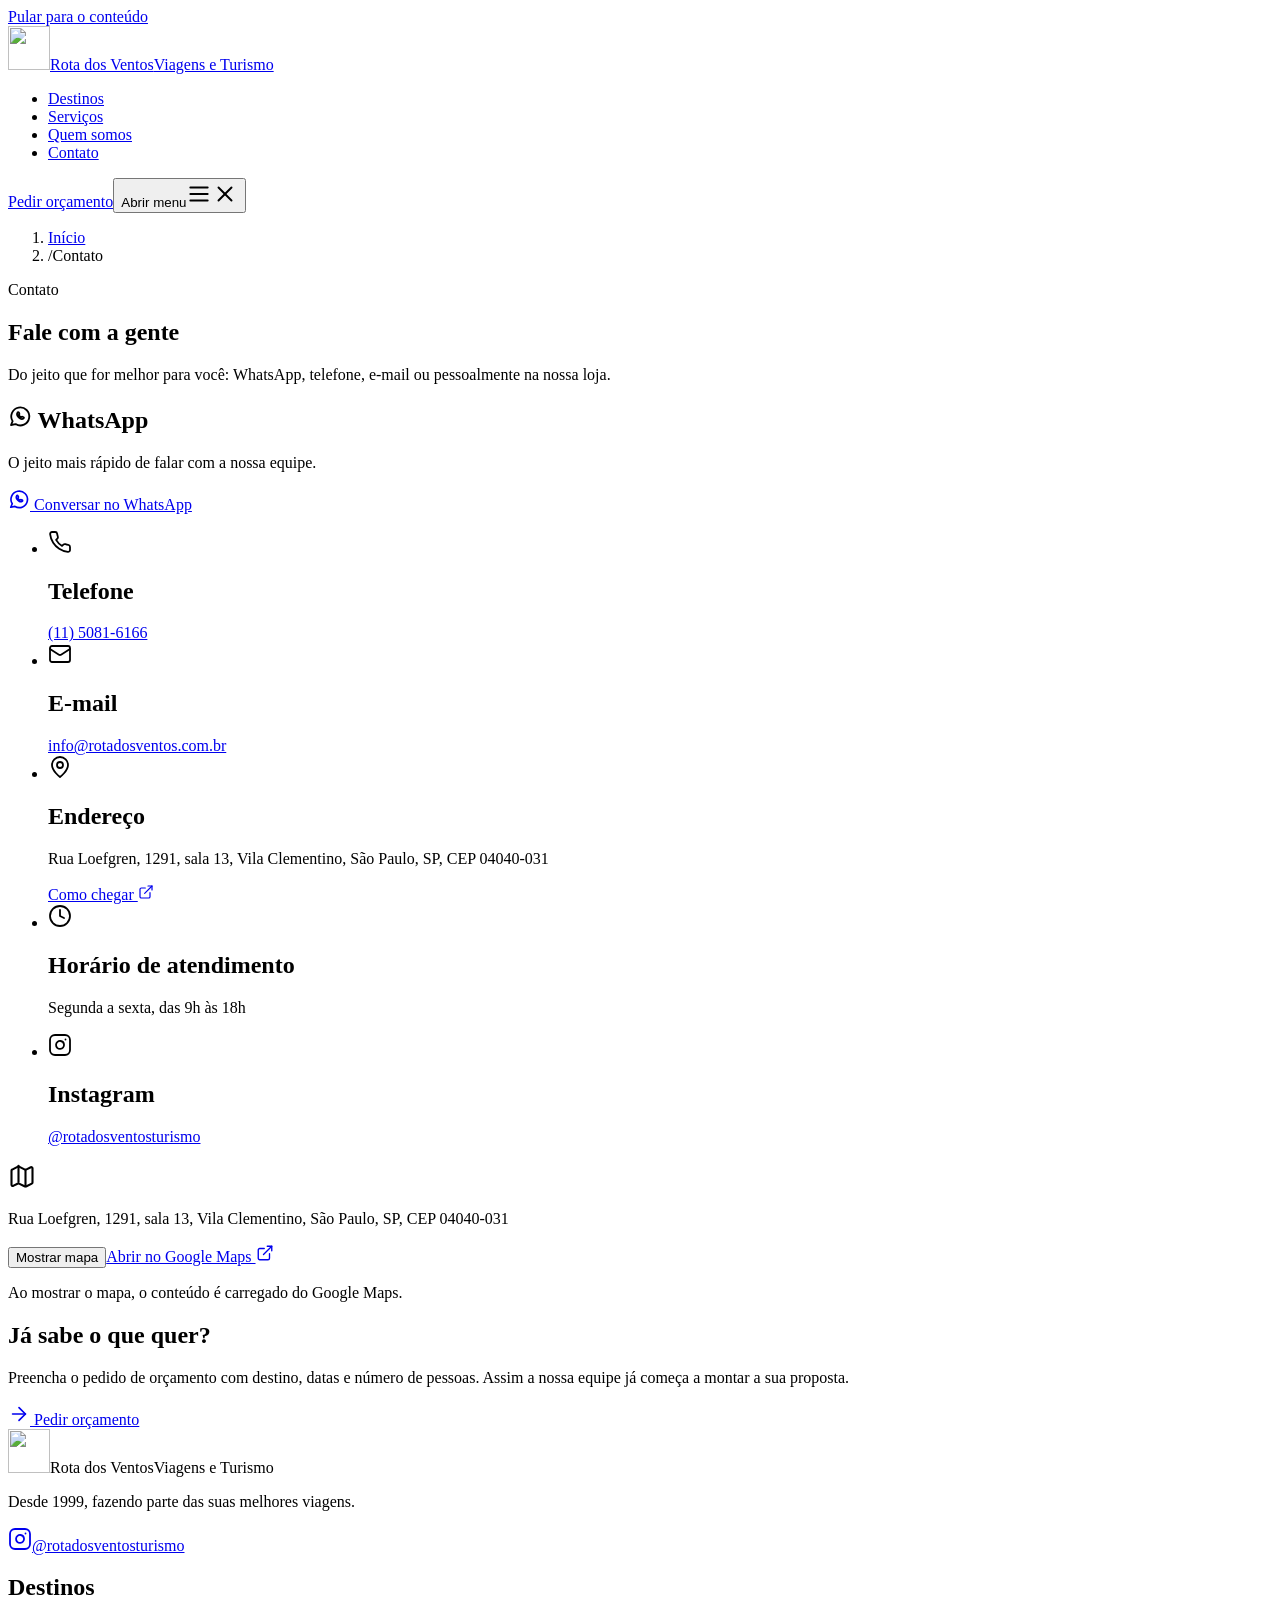
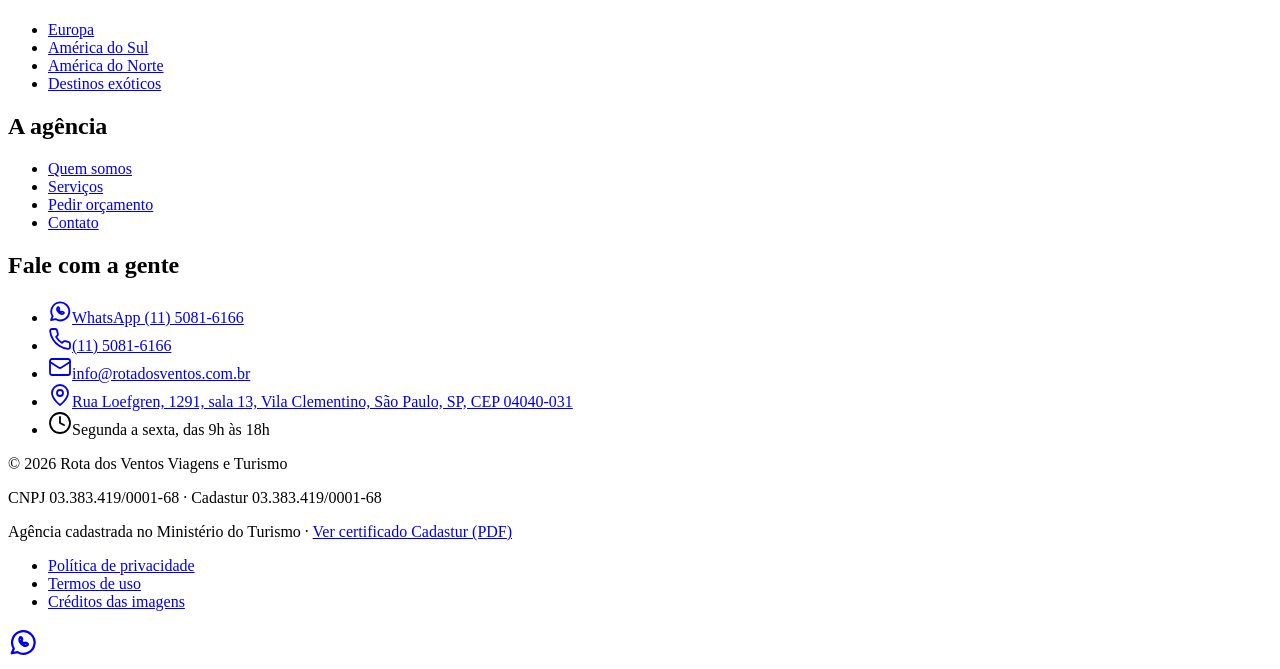
==== commit af602f1c: "Atualiza prévia: Cadastur, fotos da loja, logo oficial, horário" ====
--- a/contato/index.html
+++ b/contato/index.html
@@ -1,7 +1,7 @@
-<!DOCTYPE html><html lang="pt-BR"><head><meta name="robots" content="noindex, nofollow"><meta charset="utf-8"><meta name="viewport" content="width=device-width, initial-scale=1"><title>Contato | Rota dos Ventos</title><meta name="description" content="Fale com a Rota dos Ventos pelo WhatsApp ou telefone (11) 5081-6166, pelo e-mail info@rotadosventos.com.br ou visite nossa loja na Vila Clementino, em São Paulo."><link rel="canonical" href="https://rotadosventos.com.br/contato"><link rel="icon" href="/rota-dos-ventos-previa/favicon.svg" type="image/svg+xml"><meta name="theme-color" content="#0F2D4A"><meta property="og:type" content="website"><meta property="og:locale" content="pt_BR"><meta property="og:site_name" content="Rota dos Ventos Viagens e Turismo"><meta property="og:title" content="Contato | Rota dos Ventos"><meta property="og:description" content="Fale com a Rota dos Ventos pelo WhatsApp ou telefone (11) 5081-6166, pelo e-mail info@rotadosventos.com.br ou visite nossa loja na Vila Clementino, em São Paulo."><meta property="og:url" content="https://rotadosventos.com.br/contato"><meta property="og:image" content="https://rotadosventos.com.br/_astro/hero-vernazza.DZvQB-81_6NUjb.jpg"><meta property="og:image:width" content="1200"><meta property="og:image:height" content="630"><meta name="twitter:card" content="summary_large_image"><link rel="stylesheet" href="/rota-dos-ventos-previa/_astro/Base.pQwsAV1z.css"></head><body class="flex min-h-dvh flex-col"><a href="#conteudo" class="bg-sun text-navy sr-only z-50 rounded-full px-5 py-3 font-semibold focus:not-sr-only focus:fixed focus:top-3 focus:left-3">Pular para o conteúdo</a><header class="bg-navy sticky top-0 z-40 text-white" data-cabecalho><div class="mx-auto flex h-[72px] max-w-7xl items-center justify-between gap-4 px-4 sm:px-6 lg:px-8"><a href="/rota-dos-ventos-previa/" class="rounded-md" aria-label="Rota dos Ventos Viagens e Turismo, página inicial"><span class="inline-flex items-center gap-2.5"><svg viewBox="0 0 442 457" width="42" height="43" aria-hidden="true" focusable="false" class="text-marca shrink-0"><path fill="currentColor" fill-rule="evenodd" d="M 11.9 6.3 C -2.3 15.8,3.6 37,20.5 37 C 23 37,26.1 36.5,27.2 35.9 C 29.1 34.9,30.5 36,41.8 47.6 C 48.7 54.7,73.4 79.9,96.9 103.5 C 138.5 145.6,175.1 183.1,223.5 233.5 C 262.9 274.5,269.7 281.6,289 302.4 C 299.2 313.4,318.1 333.6,331 347.4 C 360.7 379.2,374.1 393.7,391.1 412.5 L 404.7 427.5 403.2 431 C 395.9 448.9,420 462.7,431.7 447.3 C 435.4 442.5,435.7 432.8,432.4 428.3 C 428.1 422.6,424.2 420.8,416.5 421.2 L 409.5 421.5 397 407.5 C 390.1 399.8,380.2 388.6,375 382.5 C 361.9 367.5,336 339.1,309.1 310.5 C 296.7 297.3,279.1 278.7,270 269 C 261 259.4,242.3 239.8,228.5 225.5 C 214.8 211.2,192.2 187.6,178.3 173 C 152.4 145.6,108.5 101.8,61.7 56.4 L 34.8 30.3 36.4 25.6 C 41.3 11.3,24.3 -2.1,11.9 6.3 M 206 29.5 C 167.4 34.8,127.7 52.3,100.8 76 L 94.8 81.3 99.6 86.1 L 104.3 90.8 111.4 85.5 C 115.3 82.6,121.2 78.7,124.5 76.9 L 130.5 73.6 128 77 C 126.6 78.9,122.3 84,118.3 88.3 C 110.2 96.9,110.1 97.2,113.2 99.4 C 115.2 100.8,115.6 100.7,119.3 98 C 124.4 94.3,125.4 95,121.2 99.3 C 117 103.6,116.9 103.5,124.9 111.4 L 131.8 118.2 141.1 112 C 159 100.3,182.8 89.8,200.4 86 C 205.4 84.9,210.5 83.8,211.8 83.5 C 213 83.2,214 83.4,214 84 C 214 84.5,213.4 85,212.7 85 C 212 85,210.6 85.6,209.6 86.3 C 208 87.5,208.9 87.5,215.1 86.7 C 261.9 80.9,319.4 107.2,348.5 148 C 351.8 152.6,357.3 161.8,360.7 168.4 C 364.1 175.1,366.9 180.2,367 179.9 C 367.3 174.8,354.1 147.6,346.3 137.3 C 338.5 126.9,329 116.3,326.3 115 C 324.8 114.2,321.7 112.2,319.5 110.5 C 317.3 108.7,313.5 106.2,311 104.7 C 308.5 103.3,305.9 101.2,305.2 100 C 303.8 97.8,304.9 97.8,312.8 100.2 C 314.6 100.7,316.4 101,316.6 100.7 C 317.5 99.8,308.5 93.9,300.3 89.9 C 249.3 65.5,190.8 69.8,138 102 C 133.3 104.9,129.2 107.4,128.8 107.7 C 126.2 109.2,128.9 105.2,134.6 99.1 C 149.2 83.3,172.7 68.7,195.7 61 C 211.3 55.8,221 54.7,243.3 55.3 C 260.8 55.8,261.8 55.9,269.3 58.9 C 301.2 71.7,325.8 92.2,350.7 126.8 C 365.5 147.4,375.8 173.8,379.4 199.9 L 380.6 208.5 381.3 199 C 384.4 158.6,369.2 119.1,338.6 88.4 C 316.7 66.5,290.1 52.4,261.1 47.6 C 250.1 45.7,224 45.4,222.3 47.1 C 221.7 47.7,215.2 49,207.9 50 C 183.2 53.5,170.4 57.1,150.2 66.6 C 136.9 72.9,136.9 72.4,150.3 62.4 C 195.8 28.3,264 28.6,336.9 63.1 C 343.7 66.4,349.5 68.8,349.7 68.6 C 350.2 68.1,338.2 59.3,329.9 54.1 C 296.7 33.4,248.3 23.7,206 29.5 M 359.7 82.6 C 360.9 84.3,362.7 86.3,363.6 87.1 C 373 94.9,392.5 123,402.1 142.5 C 414.7 168.4,419 184.5,419.7 209.6 C 420.3 228.7,418.8 237,417.7 221 C 416.9 210,413.9 195.1,410.4 184.4 C 407.6 175.6,397.2 153.9,394 150 L 392 147.5 393.1 150.5 C 407.6 189.4,411.2 211.1,407.5 238 C 403.2 269.8,384.1 305.3,358.8 328.4 C 349.9 336.5,348 336.9,355.1 329.2 C 384.6 297.1,399.9 245,391.9 204 L 390.6 197.5 389.8 203.5 C 384.4 242.2,371.4 269.3,345.2 296 L 335.9 305.5 340.1 299.1 C 352.7 280,359.3 258.1,359.3 236 C 359.3 227.7,358.9 220.4,358.2 219 C 357.2 216.7,357.1 217,357.1 221.5 C 356.7 250,343.6 282.1,324.2 302.2 L 315.6 311.1 319.6 315 L 323.5 319 332.6 313.6 C 344.2 306.9,353.7 299.3,362.3 290 C 366 286,369 283.1,369 283.5 C 369 285.8,349.8 315.5,342 325.2 C 337.4 330.9,336.2 333.8,338.8 333.3 C 339.3 333.2,339.7 333.7,339.6 334.4 C 339.4 336.4,348.8 347,350.7 347 C 353.7 347,364.1 340.6,372.7 333.4 C 396.5 313.5,414.2 284.8,423.5 251 C 426.2 241.1,426.6 242.8,424.5 255.5 C 421.5 273.8,413.7 297.1,404.4 315 C 396.6 330.2,379.6 355.2,378.8 352.8 C 378.3 351.5,366 362.5,366 364.2 C 366 365.7,373.3 374,374.7 374 C 376.2 374,391.8 356.7,399.2 346.8 C 423.5 314.5,436.3 278.9,438.5 237.5 C 441.9 177.2,408.8 110.3,361.5 81.9 L 357.5 79.6 359.7 82.6 M 73 104.1 C 24.9 162.4,12.5 232.2,38.6 298 C 83.3 410.6,212.1 461.6,321.5 410.1 C 332.7 404.8,350.6 393.9,356.2 388.8 L 360 385.5 355.7 380.7 L 351.4 375.9 345.9 377.9 C 338.7 380.6,336 382.6,337.9 383.9 C 341.2 386.1,314.6 401.1,290 410.8 C 271.4 418.2,244.2 424,229 424 C 221.7 424,221.1 422.4,228.1 421.6 C 238.3 420.6,236.9 419.4,224.8 418.7 C 154.6 414.9,76.3 360.9,62.3 306.9 C 61.4 303.1,60.2 300,59.8 300 C 58.5 300,58.9 302.8,61.5 314 C 62.8 319.7,63.8 324.6,63.6 324.8 C 63 325.4,57 314,54.6 307.6 C 51.2 298.5,44.3 270.5,42.5 258 C 35 207.4,49.9 155.1,83.9 112.7 L 91 103.9 86.8 99.4 C 84.6 97,82.2 95,81.6 95 C 81 95,77.1 99.1,73 104.1 M 206.7 98.5 C 187.3 102.2,175.7 108,155 124.4 C 144.9 132.4,145.4 131.8,146.8 133.2 C 147.7 134.1,149.6 133.3,154.8 129.8 C 167.3 121.4,182.7 114.8,190.5 114.5 C 193.2 114.3,199.3 113,204 111.6 C 218.6 107.1,239.4 107.1,252.3 111.6 C 260.5 114.5,287.2 132.1,285.7 133.6 C 285.4 133.9,282.6 132.8,279.3 131.2 C 264.2 123.5,245.2 120,219.5 120 C 199.4 120.1,191.4 121.2,176.6 125.9 C 166.5 129.1,151 135.8,151 136.9 C 151 137.2,152.6 139.2,154.4 141.2 L 157.9 145 166.5 140.5 C 177.7 134.7,179.5 134.8,172.3 140.9 C 162.2 149.3,162.1 149.5,165.7 153.1 L 168.7 156.2 173.5 152.5 C 195.1 136,230.9 129.6,257.5 137.5 C 274.2 142.4,279.2 146,295.7 164.9 C 319.7 192.3,322.5 229.5,303 261 C 301.5 263.4,303.1 262.2,308.2 257 C 316 249,322.1 238.8,326.5 226.2 C 328.7 220,328.9 219.8,328.9 223.1 C 329.1 232.6,322.8 249.6,316.4 256.5 C 314.5 258.7,310.5 264.1,307.6 268.5 C 304.7 272.9,300.1 278.9,297.5 281.8 L 292.7 287.2 296.7 291.2 L 300.7 295.2 308.4 287.4 C 325 270.6,333.9 252,336.2 229.3 C 337.5 217.5,337.2 214.5,333 194.5 C 327.3 166.9,315.6 146.4,295.6 129.2 C 289.8 124.2,290.1 124,297.2 128.1 C 321.2 142.2,341.5 168.4,350.5 197 C 354.1 208.4,354.1 208.4,353.5 201 C 351.6 176.2,331.7 143.5,307.1 124.9 C 281.5 105.4,234.9 93.2,206.7 98.5 M 97.8 114.8 C 94.2 118.8,81.7 139,77.6 147.4 C 71.6 159.8,63.9 184.3,68 178 C 69.4 175.9,69.3 178,67.6 191.8 C 66.3 202.1,63.5 212.7,61.8 214 C 57.5 217.3,55.4 249.3,58.5 265.4 C 61.9 282.9,70.3 303.1,81.3 319.6 C 86.6 327.5,99 342,103.4 345.4 C 106.7 347.9,106.7 347.8,101 337.7 C 95.1 327.3,91.6 318.9,96.1 326 C 110.7 349.1,113.1 352.2,130.4 370.1 C 138.1 378,144.1 383.4,145.4 383.5 C 146.6 383.7,152.8 386.3,159.1 389.3 C 171.7 395.5,188.5 401.5,203 405.1 C 215.7 408.2,251 408.6,265.5 405.7 C 290.5 400.8,310.6 390.3,334.4 369.8 C 337.4 367.3,333.3 368.5,327.4 371.9 C 294.3 391,248 400.1,214.9 394.1 C 177.7 387.4,144 367.3,127.7 342.2 C 122.6 334.3,119.2 331,120.5 335 C 120.9 336.4,121.9 338.7,122.6 340.2 C 128.4 351.5,107.8 331.7,95.1 313.7 C 79.7 292,71.5 269.7,70.4 246.5 L 69.9 235.5 72.5 245 C 73.9 250.2,76.6 257.9,78.4 262 C 83.5 273.8,102.2 302.6,99 293.7 C 98.5 292.2,97.4 289.7,96.6 288.2 C 93.5 282.3,88 264.5,86 254.3 C 80.6 226.4,83.2 197.8,93.7 170.6 C 95.6 165.8,96.9 161.6,96.7 161.3 C 96.2 160.8,90.6 169.3,86 177.5 C 81.6 185.4,76.6 192.4,76.2 191.2 C 75.3 188.3,87.3 161.6,93.2 153.5 C 94.8 151.3,100.3 145.2,105.5 139.9 C 114.5 130.8,116.8 127,113.6 127 C 112.8 127,110.7 128.2,108.9 129.7 L 105.7 132.4 107 130 C 107.7 128.6,108.9 126.7,109.8 125.8 C 111.2 124.2,110.8 123.6,105.6 118.5 C 98.9 112.1,99.7 112.5,97.8 114.8 M 123.3 150.4 C 104.1 171.5,92.8 206.6,96 235.9 C 97.5 250.1,98.6 251.2,99.3 239.3 C 101 212.1,115.8 178.5,134.7 158.9 L 140.1 153.3 135.7 148.6 C 133.2 146.1,130.8 144,130.2 144 C 129.6 144,126.6 146.9,123.3 150.4 M 218.8 151 C 207.9 152.7,194.7 159.2,185.7 167.1 L 181.9 170.5 186.4 174.9 L 190.9 179.3 195.3 175.3 C 218.6 153.8,254.3 155,277 177.9 C 300.4 201.4,301.6 239.6,279.7 262.7 L 274.6 268.1 277.7 271.1 L 280.7 274.2 287.1 267.8 C 300.7 254.1,305.5 241.7,305.5 220.5 C 305.5 204.1,303.9 198.2,296.1 185.3 C 293.5 181,290.3 175.2,289 172.5 C 284.8 163.7,271.5 152.3,263.1 150.3 C 261.3 149.9,262.5 151.3,267.2 154.9 C 275.2 161,275.7 161.9,269.2 158.7 C 259.7 153.9,251.8 151.7,242.5 151.3 C 237.6 151.1,231.5 150.8,229 150.6 C 226.5 150.3,221.9 150.5,218.8 151 M 143.3 168.9 C 137.2 177.3,130.4 192,127.3 203.5 C 123.8 217,123.5 242.7,126.8 255.5 C 129 264.1,129 265.8,126.7 261.3 C 122.7 253.6,119.7 242.2,119.2 233.2 C 118.6 222.5,117.5 220.5,116.4 228.6 C 114.5 243.8,118.1 264.4,125.1 278.3 C 133.3 294.6,151.8 316.7,162.9 323.4 C 172 329,171.7 327.8,161.8 318 C 153.1 309.5,150.6 305.5,156.7 309.8 C 172.2 320.8,189.9 324.9,212.9 322.9 C 221.5 322.2,231 321.6,234 321.8 C 240.3 322,252.9 319.9,262.7 316.9 C 270.6 314.4,286 307.2,286 305.9 C 286 305.4,284.5 303.3,282.6 301.3 L 279.3 297.6 272.9 301.6 C 265.2 306.4,259.9 308.7,254.5 309.5 L 250.5 310.1 254.8 307.4 C 260.2 304.1,259.7 303.6,252.4 304.9 C 232.2 308.7,208.1 302.4,188.5 288.3 C 181.4 283.2,180.7 281.8,186.7 284.8 C 196.8 289.9,200.5 290.5,219.6 290.3 C 238.8 290,248 288.7,258.2 284.7 C 264.9 282.2,264.9 282.2,261.2 278.7 L 258.5 276.1 252 278.1 C 242.8 281.1,227 281,217.8 278.1 C 187.4 268.4,169.4 232.6,179.8 202.5 L 181.9 196.5 179.8 194.2 C 178.6 193,177.3 192,177 192 C 176.3 192,170.7 203.8,169.4 208 L 168.7 210.5 167.9 207.6 C 167 204.4,168 197.9,170.4 191.2 C 172.1 186.6,171.1 182.5,168.7 183.3 C 166.7 183.9,161.3 196,159.5 204.1 C 154.3 226.9,161.6 249.5,179.2 265.3 C 194.1 278.6,195.5 279.9,194.9 280.5 C 194.5 280.8,189.2 278.5,183.1 275.4 C 169.4 268.5,164.2 263.1,156.9 248.5 C 152.2 239.2,151.9 238.8,152.5 243 C 154.4 256.4,162.5 274.3,172.4 286.7 C 181.5 298.1,195.5 307.8,209.8 312.4 C 219 315.5,216.3 315.6,198.5 312.8 C 186 310.9,172.6 305,162.6 297.1 C 145.9 283.8,133.5 250,135.5 223.2 C 136.5 209.5,137.5 206.8,138.4 215.5 C 139.5 226.5,144.9 242.7,149.3 248.5 C 150.7 250.3,150.7 250,149.5 245.2 C 144.2 224.7,146.8 198.1,156 178.8 L 159.1 172.2 154.3 167.6 C 151.7 165.1,149 163,148.5 163.1 C 148 163.1,145.6 165.7,143.3 168.9 M 101.5 270.5 C 106.6 300.5,123.1 327,151.4 350.7 C 156.4 354.9,162.1 359.8,164 361.6 C 171.6 368.7,190.1 377.3,205.9 381.2 C 227.2 386.5,268.2 381.7,281.4 372.5 C 283.9 370.7,283.9 370.7,271.5 372.5 C 259.8 374.2,255.7 374.4,258 373.1 C 258.8 372.6,261.3 372,263.5 371.6 C 273.8 369.9,302.5 362.6,309.3 359.9 C 322.2 354.8,317.8 359.8,302.6 367.6 C 284.5 376.8,285.4 378.5,304.5 371.3 C 317.1 366.5,335 358.7,335 358 C 335 357.7,331.2 353.7,326.6 349.1 C 320.1 342.6,317.8 340.9,316.8 341.7 C 314.7 343.4,298.1 352,296.9 352 C 296.3 352,298 350.3,300.7 348.1 C 309.9 340.7,313.3 336.5,312.1 334.1 C 310.6 331.4,308.8 331.4,305.3 334.3 C 272.5 361.5,233.5 366.6,190.6 349.3 C 180.6 345.3,170.9 339.7,164 334 C 154.3 326.1,156.2 330,167.2 340.6 C 184.5 357.4,203.4 366.6,228 370.5 C 243.1 372.9,243.1 373,226.5 372.5 C 203.3 372,185.6 366.2,168.8 353.8 C 159.6 346.9,139.3 329.2,133 322.4 C 123.2 311.9,111.4 292,105.4 276 C 102.1 267,100.6 264.9,101.5 270.5 M 347.5 320.1 C 347 321.5,347.3 322.6,348.1 323.1 C 350.2 324.4,350.7 324.2,352.5 321.8 C 353.9 319.7,353.9 319.5,352.3 318.8 C 349.2 317.6,348.2 317.9,347.5 320.1 M 292 325.2 C 266.5 337,232.7 342.6,210.2 338.6 C 205.2 337.7,199.8 337,198.2 337 C 196.7 337,193.1 336.1,190.2 335 C 179.5 330.9,177.1 333,186.9 338 C 207.5 348.3,242.8 351.4,268 345 C 279.3 342.1,304.2 332.2,306.9 329.4 C 307.6 328.8,300.8 322,299.6 322.1 C 299 322.1,295.6 323.5,292 325.2 M 247.8 361.9 C 238.1 362.6,237.5 362.9,239.3 365.4 C 241.9 368.9,258.1 366.4,258.1 362.5 C 258.2 361.2,257.9 361.2,247.8 361.9"></path></svg><span class="flex flex-col leading-none whitespace-nowrap"><span class="font-display text-[1.35rem] tracking-tight">Rota dos Ventos</span><span class="font-display mt-1 text-[0.82rem] opacity-85">Viagens e Turismo</span></span></span></a><nav aria-label="Menu principal" class="hidden lg:block"><ul class="flex items-center gap-1"><li><a href="/rota-dos-ventos-previa/destinos" class="aria-[current=page]:text-sun rounded-full px-4 py-2 font-medium text-white/90 transition-colors hover:bg-white/10 hover:text-white">Destinos</a></li><li><a href="/rota-dos-ventos-previa/servicos" class="aria-[current=page]:text-sun rounded-full px-4 py-2 font-medium text-white/90 transition-colors hover:bg-white/10 hover:text-white">Serviços</a></li><li><a href="/rota-dos-ventos-previa/quem-somos" class="aria-[current=page]:text-sun rounded-full px-4 py-2 font-medium text-white/90 transition-colors hover:bg-white/10 hover:text-white">Quem somos</a></li><li><a href="/rota-dos-ventos-previa/contato" aria-current="page" class="aria-[current=page]:text-sun rounded-full px-4 py-2 font-medium text-white/90 transition-colors hover:bg-white/10 hover:text-white">Contato</a></li></ul></nav><div class="flex items-center gap-2"><span class="hidden sm:block"><a href="/rota-dos-ventos-previa/orcamento" class="inline-flex min-h-12 items-center justify-center gap-2 rounded-full font-semibold transition-colors duration-150 px-6 py-3 text-base bg-sun text-navy hover:bg-sun-strong">Pedir orçamento</a></span><button type="button" class="group inline-flex size-12 items-center justify-center rounded-full hover:bg-white/10 lg:hidden" aria-expanded="false" aria-controls="menu-celular" data-abrir-menu><span class="sr-only" data-rotulo-menu>Abrir menu</span><svg xmlns="http://www.w3.org/2000/svg" viewBox="0 0 24 24" width="26" height="26" fill="none" stroke="currentColor" stroke-width="1.8" stroke-linecap="round" stroke-linejoin="round" class="shrink-0 block group-aria-expanded:hidden" aria-hidden="true" focusable="false"><path d="M4 6h16"/><path d="M4 12h16"/><path d="M4 18h16"/></svg><svg xmlns="http://www.w3.org/2000/svg" viewBox="0 0 24 24" width="26" height="26" fill="none" stroke="currentColor" stroke-width="1.8" stroke-linecap="round" stroke-linejoin="round" class="shrink-0 hidden group-aria-expanded:block" aria-hidden="true" focusable="false"><path d="M18 6 6 18"/><path d="m6 6 12 12"/></svg></button></div></div><nav id="menu-celular" aria-label="Menu principal" class="border-t border-white/10 lg:hidden" hidden data-menu-celular><ul class="mx-auto flex max-w-7xl flex-col px-4 py-3 sm:px-6"><li><a href="/rota-dos-ventos-previa/destinos" class="aria-[current=page]:text-sun flex min-h-12 items-center rounded-lg px-3 text-lg font-medium hover:bg-white/10">Destinos</a></li><li><a href="/rota-dos-ventos-previa/servicos" class="aria-[current=page]:text-sun flex min-h-12 items-center rounded-lg px-3 text-lg font-medium hover:bg-white/10">Serviços</a></li><li><a href="/rota-dos-ventos-previa/quem-somos" class="aria-[current=page]:text-sun flex min-h-12 items-center rounded-lg px-3 text-lg font-medium hover:bg-white/10">Quem somos</a></li><li><a href="/rota-dos-ventos-previa/contato" aria-current="page" class="aria-[current=page]:text-sun flex min-h-12 items-center rounded-lg px-3 text-lg font-medium hover:bg-white/10">Contato</a></li><li class="mt-2 pb-2 sm:hidden"><a href="/rota-dos-ventos-previa/orcamento" class="inline-flex min-h-12 items-center justify-center gap-2 rounded-full font-semibold transition-colors duration-150 px-6 py-3 text-base bg-sun text-navy hover:bg-sun-strong w-full">
+<!DOCTYPE html><html lang="pt-BR"><head><meta name="robots" content="noindex, nofollow"><meta charset="utf-8"><meta name="viewport" content="width=device-width, initial-scale=1"><title>Contato | Rota dos Ventos</title><meta name="description" content="Fale com a Rota dos Ventos pelo WhatsApp ou telefone (11) 5081-6166, pelo e-mail info@rotadosventos.com.br ou visite nossa loja na Vila Clementino, em São Paulo."><link rel="canonical" href="https://rotadosventos.com.br/contato"><link rel="icon" href="/rota-dos-ventos-previa/favicon.svg" type="image/svg+xml"><meta name="theme-color" content="#0F2D4A"><meta property="og:type" content="website"><meta property="og:locale" content="pt_BR"><meta property="og:site_name" content="Rota dos Ventos Viagens e Turismo"><meta property="og:title" content="Contato | Rota dos Ventos"><meta property="og:description" content="Fale com a Rota dos Ventos pelo WhatsApp ou telefone (11) 5081-6166, pelo e-mail info@rotadosventos.com.br ou visite nossa loja na Vila Clementino, em São Paulo."><meta property="og:url" content="https://rotadosventos.com.br/contato"><meta property="og:image" content="https://rotadosventos.com.br/_astro/hero-vernazza.DZvQB-81_6NUjb.jpg"><meta property="og:image:width" content="1200"><meta property="og:image:height" content="630"><meta name="twitter:card" content="summary_large_image"><link rel="stylesheet" href="/rota-dos-ventos-previa/_astro/Base.Blt3_Dse.css"></head><body class="flex min-h-dvh flex-col"><a href="#conteudo" class="bg-sun text-navy sr-only z-50 rounded-full px-5 py-3 font-semibold focus:not-sr-only focus:fixed focus:top-3 focus:left-3">Pular para o conteúdo</a><header class="bg-navy sticky top-0 z-40 text-white" data-cabecalho><div class="mx-auto flex h-[72px] max-w-7xl items-center justify-between gap-4 px-4 sm:px-6 lg:px-8"><a href="/rota-dos-ventos-previa/" class="rounded-md" aria-label="Rota dos Ventos Viagens e Turismo, página inicial"><span class="inline-flex items-center gap-2.5"><img src="/rota-dos-ventos-previa/simbolo.svg" alt="" width="42" height="44" class="shrink-0" decoding="async"><span class="flex flex-col leading-none whitespace-nowrap"><span class="font-display text-[1.35rem] tracking-tight">Rota dos Ventos</span><span class="font-display mt-1 text-[0.82rem] opacity-85">Viagens e Turismo</span></span></span></a><nav aria-label="Menu principal" class="hidden lg:block"><ul class="flex items-center gap-1"><li><a href="/rota-dos-ventos-previa/destinos" class="aria-[current=page]:text-sun rounded-full px-4 py-2 font-medium text-white/90 transition-colors hover:bg-white/10 hover:text-white">Destinos</a></li><li><a href="/rota-dos-ventos-previa/servicos" class="aria-[current=page]:text-sun rounded-full px-4 py-2 font-medium text-white/90 transition-colors hover:bg-white/10 hover:text-white">Serviços</a></li><li><a href="/rota-dos-ventos-previa/quem-somos" class="aria-[current=page]:text-sun rounded-full px-4 py-2 font-medium text-white/90 transition-colors hover:bg-white/10 hover:text-white">Quem somos</a></li><li><a href="/rota-dos-ventos-previa/contato" aria-current="page" class="aria-[current=page]:text-sun rounded-full px-4 py-2 font-medium text-white/90 transition-colors hover:bg-white/10 hover:text-white">Contato</a></li></ul></nav><div class="flex items-center gap-2"><span class="hidden sm:block"><a href="/rota-dos-ventos-previa/orcamento" class="inline-flex min-h-12 items-center justify-center gap-2 rounded-full font-semibold transition-colors duration-150 px-6 py-3 text-base bg-sun text-navy hover:bg-sun-strong">Pedir orçamento</a></span><button type="button" class="group inline-flex size-12 items-center justify-center rounded-full hover:bg-white/10 lg:hidden" aria-expanded="false" aria-controls="menu-celular" data-abrir-menu><span class="sr-only" data-rotulo-menu>Abrir menu</span><svg xmlns="http://www.w3.org/2000/svg" viewBox="0 0 24 24" width="26" height="26" fill="none" stroke="currentColor" stroke-width="1.8" stroke-linecap="round" stroke-linejoin="round" class="shrink-0 block group-aria-expanded:hidden" aria-hidden="true" focusable="false"><path d="M4 6h16"/><path d="M4 12h16"/><path d="M4 18h16"/></svg><svg xmlns="http://www.w3.org/2000/svg" viewBox="0 0 24 24" width="26" height="26" fill="none" stroke="currentColor" stroke-width="1.8" stroke-linecap="round" stroke-linejoin="round" class="shrink-0 hidden group-aria-expanded:block" aria-hidden="true" focusable="false"><path d="M18 6 6 18"/><path d="m6 6 12 12"/></svg></button></div></div><nav id="menu-celular" aria-label="Menu principal" class="border-t border-white/10 lg:hidden" hidden data-menu-celular><ul class="mx-auto flex max-w-7xl flex-col px-4 py-3 sm:px-6"><li><a href="/rota-dos-ventos-previa/destinos" class="aria-[current=page]:text-sun flex min-h-12 items-center rounded-lg px-3 text-lg font-medium hover:bg-white/10">Destinos</a></li><li><a href="/rota-dos-ventos-previa/servicos" class="aria-[current=page]:text-sun flex min-h-12 items-center rounded-lg px-3 text-lg font-medium hover:bg-white/10">Serviços</a></li><li><a href="/rota-dos-ventos-previa/quem-somos" class="aria-[current=page]:text-sun flex min-h-12 items-center rounded-lg px-3 text-lg font-medium hover:bg-white/10">Quem somos</a></li><li><a href="/rota-dos-ventos-previa/contato" aria-current="page" class="aria-[current=page]:text-sun flex min-h-12 items-center rounded-lg px-3 text-lg font-medium hover:bg-white/10">Contato</a></li><li class="mt-2 pb-2 sm:hidden"><a href="/rota-dos-ventos-previa/orcamento" class="inline-flex min-h-12 items-center justify-center gap-2 rounded-full font-semibold transition-colors duration-150 px-6 py-3 text-base bg-sun text-navy hover:bg-sun-strong w-full">
           Pedir orçamento
         </a></li></ul></nav></header><script type="module">globalThis.process??={},globalThis.process.env??={};var e=document.querySelector(`[data-abrir-menu]`),t=document.querySelector(`[data-menu-celular]`),n=document.querySelector(`[data-rotulo-menu]`);function r(r){e&&t&&(e.setAttribute(`aria-expanded`,String(r)),t.hidden=!r,n&&(n.textContent=r?`Fechar menu`:`Abrir menu`))}e?.addEventListener(`click`,()=>{r(e.getAttribute(`aria-expanded`)!==`true`)}),document.addEventListener(`keydown`,t=>{t.key===`Escape`&&e?.getAttribute(`aria-expanded`)===`true`&&(r(!1),e.focus())}),window.matchMedia(`(min-width: 1024px)`).addEventListener(`change`,e=>{e.matches&&r(!1)});</script><main id="conteudo" tabindex="-1" class="flex-1 focus:outline-none"><section class="bg-deep relative overflow-hidden text-white"><div class="relative mx-auto flex max-w-7xl flex-col justify-end px-4 sm:px-6 lg:px-8 py-14 sm:py-20"><nav aria-label="Você está em" class="mb-5 text-sm"><ol class="flex flex-wrap items-center gap-x-2 text-white/80"><li class="flex items-center gap-2"><a href="/rota-dos-ventos-previa/" class="underline-offset-4 hover:text-white hover:underline">Início</a></li><li class="flex items-center gap-2"><span aria-hidden="true">/</span><span aria-current="page" class="text-white">Contato</span></li></ol></nav><p class="text-sun mb-3 text-sm font-semibold tracking-[0.18em] uppercase">Contato</p><h1 class="max-w-4xl">Fale com a gente</h1><div class="mt-5 max-w-2xl text-lg text-white/85 sm:text-xl"><p>Do jeito que for melhor para você: WhatsApp, telefone, e-mail ou pessoalmente na nossa loja.</p></div></div></section><section class="mx-auto max-w-7xl px-4 py-16 sm:px-6 sm:py-20 lg:px-8" aria-label="Formas de contato"><div class="grid gap-10 lg:grid-cols-[1fr_1.2fr] lg:gap-16"><div class="space-y-4"><div class="bg-surface border-line rounded-[var(--radius-card)] border p-6"><h2 class="titulo-4 text-text-strong flex items-center gap-3"><svg xmlns="http://www.w3.org/2000/svg" viewBox="0 0 24 24" width="24" height="24" fill="none" stroke="currentColor" stroke-width="1.8" stroke-linecap="round" stroke-linejoin="round" class="shrink-0 text-whatsapp" aria-hidden="true" focusable="false"><path d="M3 21l1.65-3.8A9 9 0 1 1 7.6 20.1L3 21Z"/><path d="M9.5 8.5c.3-.6 1-.6 1.3 0l.5 1c.2.4.1.8-.2 1.1l-.4.4a5 5 0 0 0 2.3 2.3l.4-.4c.3-.3.7-.4 1.1-.2l1 .5c.6.3.6 1 0 1.3-.9.6-2 .7-3 .2a8 8 0 0 1-3.2-3.2c-.5-1-.4-2.1.2-3z"/></svg> WhatsApp</h2><p class="text-text-muted mt-2">O jeito mais rápido de falar com a nossa equipe.</p><a href="https://wa.me/551150816166?text=Ol%C3%A1!%20Vim%20pelo%20site%20da%20Rota%20dos%20Ventos%20e%20gostaria%20de%20planejar%20uma%20viagem." class="inline-flex min-h-12 items-center justify-center gap-2 rounded-full font-semibold transition-colors duration-150 px-6 py-3 text-base bg-whatsapp text-deep hover:bg-whatsapp-strong mt-4" target="_blank" rel="noopener" data-evento="clique_whatsapp"><svg xmlns="http://www.w3.org/2000/svg" viewBox="0 0 24 24" width="22" height="22" fill="none" stroke="currentColor" stroke-width="1.8" stroke-linecap="round" stroke-linejoin="round" class="shrink-0" aria-hidden="true" focusable="false"><path d="M3 21l1.65-3.8A9 9 0 1 1 7.6 20.1L3 21Z"/><path d="M9.5 8.5c.3-.6 1-.6 1.3 0l.5 1c.2.4.1.8-.2 1.1l-.4.4a5 5 0 0 0 2.3 2.3l.4-.4c.3-.3.7-.4 1.1-.2l1 .5c.6.3.6 1 0 1.3-.9.6-2 .7-3 .2a8 8 0 0 1-3.2-3.2c-.5-1-.4-2.1.2-3z"/></svg>
             Conversar no WhatsApp
-          </a></div><ul class="bg-surface border-line divide-line divide-y rounded-[var(--radius-card)] border"><li class="flex gap-4 p-5"><svg xmlns="http://www.w3.org/2000/svg" viewBox="0 0 24 24" width="24" height="24" fill="none" stroke="currentColor" stroke-width="1.8" stroke-linecap="round" stroke-linejoin="round" class="shrink-0 text-link mt-1" aria-hidden="true" focusable="false"><path d="M22 16.92v3a2 2 0 0 1-2.18 2 19.79 19.79 0 0 1-8.63-3.07 19.5 19.5 0 0 1-6-6 19.79 19.79 0 0 1-3.07-8.67A2 2 0 0 1 4.11 2h3a2 2 0 0 1 2 1.72 12.84 12.84 0 0 0 .7 2.81 2 2 0 0 1-.45 2.11L8.09 9.91a16 16 0 0 0 6 6l1.27-1.27a2 2 0 0 1 2.11-.45 12.84 12.84 0 0 0 2.81.7A2 2 0 0 1 22 16.92z"/></svg><div><h2 class="text-text-strong font-sans text-base font-semibold">Telefone</h2><a href="tel:+551150816166" class="link text-lg">(11) 5081-6166</a></div></li><li class="flex gap-4 p-5"><svg xmlns="http://www.w3.org/2000/svg" viewBox="0 0 24 24" width="24" height="24" fill="none" stroke="currentColor" stroke-width="1.8" stroke-linecap="round" stroke-linejoin="round" class="shrink-0 text-link mt-1" aria-hidden="true" focusable="false"><rect x="2" y="4" width="20" height="16" rx="2"/><path d="m22 7-8.97 5.7a1.94 1.94 0 0 1-2.06 0L2 7"/></svg><div class="min-w-0"><h2 class="text-text-strong font-sans text-base font-semibold">E-mail</h2><a href="mailto:info@rotadosventos.com.br" class="link text-lg break-all">info@rotadosventos.com.br</a></div></li><li class="flex gap-4 p-5"><svg xmlns="http://www.w3.org/2000/svg" viewBox="0 0 24 24" width="24" height="24" fill="none" stroke="currentColor" stroke-width="1.8" stroke-linecap="round" stroke-linejoin="round" class="shrink-0 text-link mt-1" aria-hidden="true" focusable="false"><path d="M20 10c0 6-8 12-8 12s-8-6-8-12a8 8 0 0 1 16 0Z"/><circle cx="12" cy="10" r="3"/></svg><div><h2 class="text-text-strong font-sans text-base font-semibold">Endereço</h2><p>Rua Loefgren, 1291, sala 13, Vila Clementino, São Paulo, SP, CEP 04040-031</p><a href="https://www.google.com/maps/search/?api=1&amp;query=Rua%20Loefgren%2C%201291%2C%20sala%2013%2C%20S%C3%A3o%20Paulo%20SP%2004040-031" target="_blank" rel="noopener" class="link mt-1 inline-flex items-center gap-1">Como chegar <svg xmlns="http://www.w3.org/2000/svg" viewBox="0 0 24 24" width="16" height="16" fill="none" stroke="currentColor" stroke-width="1.8" stroke-linecap="round" stroke-linejoin="round" class="shrink-0" aria-hidden="true" focusable="false"><path d="M15 3h6v6"/><path d="M10 14 21 3"/><path d="M18 13v6a2 2 0 0 1-2 2H5a2 2 0 0 1-2-2V8a2 2 0 0 1 2-2h6"/></svg></a></div></li><li class="flex gap-4 p-5"><svg xmlns="http://www.w3.org/2000/svg" viewBox="0 0 24 24" width="24" height="24" fill="none" stroke="currentColor" stroke-width="1.8" stroke-linecap="round" stroke-linejoin="round" class="shrink-0 text-link mt-1" aria-hidden="true" focusable="false"><circle cx="12" cy="12" r="10"/><path d="M12 6v6l4 2"/></svg><div><h2 class="text-text-strong font-sans text-base font-semibold">Horário de atendimento</h2><p>Segunda a sexta, das 9h às 18h · Sábado, das 9h às 13h</p></div></li><li class="flex gap-4 p-5"><svg xmlns="http://www.w3.org/2000/svg" viewBox="0 0 24 24" width="24" height="24" fill="none" stroke="currentColor" stroke-width="1.8" stroke-linecap="round" stroke-linejoin="round" class="shrink-0 text-link mt-1" aria-hidden="true" focusable="false"><rect x="2" y="2" width="20" height="20" rx="5"/><path d="M16 11.37A4 4 0 1 1 12.63 8 4 4 0 0 1 16 11.37z"/><path d="M17.5 6.5h.01"/></svg><div><h2 class="text-text-strong font-sans text-base font-semibold">Instagram</h2><a href="https://www.instagram.com/rotadosventosturismo/" target="_blank" rel="noopener" class="link text-lg">@rotadosventosturismo</a></div></li></ul></div><div class="space-y-6"><div class="border-line bg-surface relative overflow-hidden rounded-[var(--radius-card)] border" data-mapa="https://maps.google.com/maps?q=Rua%20Loefgren%2C%201291%2C%20sala%2013%2C%20S%C3%A3o%20Paulo%20-%20SP%2C%2004040-031&amp;z=16&amp;output=embed"><div class="flex aspect-[4/3] flex-col items-center justify-center gap-4 p-6 text-center sm:aspect-[16/9]" data-mapa-capa><span class="bg-sky text-navy inline-flex size-14 items-center justify-center rounded-full"><svg xmlns="http://www.w3.org/2000/svg" viewBox="0 0 24 24" width="28" height="28" fill="none" stroke="currentColor" stroke-width="1.8" stroke-linecap="round" stroke-linejoin="round" class="shrink-0" aria-hidden="true" focusable="false"><path d="M14.1 6.3 9.9 4.2a2 2 0 0 0-1.8 0L3.6 6.5A1 1 0 0 0 3 7.4v12.2a1 1 0 0 0 1.4.9l3.7-1.8a2 2 0 0 1 1.8 0l4.2 2.1a2 2 0 0 0 1.8 0l4.5-2.3a1 1 0 0 0 .6-.9V5.4a1 1 0 0 0-1.4-.9l-3.7 1.8a2 2 0 0 1-1.8 0z"/><path d="M15 6.8v14"/><path d="M9 3.2v14"/></svg></span><p class="text-text-strong max-w-sm font-medium">Rua Loefgren, 1291, sala 13, Vila Clementino, São Paulo, SP, CEP 04040-031</p><div class="flex flex-col gap-2 sm:flex-row"><button type="button" class="bg-navy hover:bg-deep inline-flex min-h-12 items-center justify-center gap-2 rounded-full px-6 font-semibold text-white dark:bg-white dark:text-navy" data-mapa-carregar>Mostrar mapa</button><a href="https://www.google.com/maps/search/?api=1&amp;query=Rua%20Loefgren%2C%201291%2C%20sala%2013%2C%20S%C3%A3o%20Paulo%20SP%2004040-031" target="_blank" rel="noopener" class="text-link inline-flex min-h-12 items-center justify-center gap-2 rounded-full px-4 font-semibold underline-offset-4 hover:underline">Abrir no Google Maps <svg xmlns="http://www.w3.org/2000/svg" viewBox="0 0 24 24" width="18" height="18" fill="none" stroke="currentColor" stroke-width="1.8" stroke-linecap="round" stroke-linejoin="round" class="shrink-0" aria-hidden="true" focusable="false"><path d="M15 3h6v6"/><path d="M10 14 21 3"/><path d="M18 13v6a2 2 0 0 1-2 2H5a2 2 0 0 1-2-2V8a2 2 0 0 1 2-2h6"/></svg></a></div><p class="text-text-muted text-sm">Ao mostrar o mapa, o conteúdo é carregado do Google Maps.</p></div></div><script type="module">globalThis.process??={},globalThis.process.env??={},document.querySelectorAll(`[data-mapa]`).forEach(e=>{e.querySelector(`[data-mapa-carregar]`)?.addEventListener(`click`,()=>{let t=document.createElement(`iframe`);t.src=e.dataset.mapa??``,t.title=`Mapa com a localização da loja da Rota dos Ventos`,t.loading=`lazy`,t.referrerPolicy=`no-referrer-when-downgrade`,t.className=`block aspect-[4/3] w-full border-0 sm:aspect-[16/9]`,e.querySelector(`[data-mapa-capa]`)?.replaceWith(t),t.focus()})});</script><div class="bg-surface-alt rounded-[var(--radius-card)] p-6 sm:p-8"><h2 class="titulo-3 text-text-strong">Já sabe o que quer?</h2><p class="text-text-muted mt-2">Preencha o pedido de orçamento com destino, datas e número de pessoas. Assim a nossa equipe já começa a montar a sua proposta.</p><a href="/rota-dos-ventos-previa/orcamento" class="inline-flex min-h-12 items-center justify-center gap-2 rounded-full font-semibold transition-colors duration-150 px-6 py-3 text-base bg-sun text-navy hover:bg-sun-strong mt-5"><svg xmlns="http://www.w3.org/2000/svg" viewBox="0 0 24 24" width="22" height="22" fill="none" stroke="currentColor" stroke-width="1.8" stroke-linecap="round" stroke-linejoin="round" class="shrink-0" aria-hidden="true" focusable="false"><path d="M5 12h14"/><path d="m12 5 7 7-7 7"/></svg>
+          </a></div><ul class="bg-surface border-line divide-line divide-y rounded-[var(--radius-card)] border"><li class="flex gap-4 p-5"><svg xmlns="http://www.w3.org/2000/svg" viewBox="0 0 24 24" width="24" height="24" fill="none" stroke="currentColor" stroke-width="1.8" stroke-linecap="round" stroke-linejoin="round" class="shrink-0 text-link mt-1" aria-hidden="true" focusable="false"><path d="M22 16.92v3a2 2 0 0 1-2.18 2 19.79 19.79 0 0 1-8.63-3.07 19.5 19.5 0 0 1-6-6 19.79 19.79 0 0 1-3.07-8.67A2 2 0 0 1 4.11 2h3a2 2 0 0 1 2 1.72 12.84 12.84 0 0 0 .7 2.81 2 2 0 0 1-.45 2.11L8.09 9.91a16 16 0 0 0 6 6l1.27-1.27a2 2 0 0 1 2.11-.45 12.84 12.84 0 0 0 2.81.7A2 2 0 0 1 22 16.92z"/></svg><div><h2 class="text-text-strong font-sans text-base font-semibold">Telefone</h2><a href="tel:+551150816166" class="link text-lg">(11) 5081-6166</a></div></li><li class="flex gap-4 p-5"><svg xmlns="http://www.w3.org/2000/svg" viewBox="0 0 24 24" width="24" height="24" fill="none" stroke="currentColor" stroke-width="1.8" stroke-linecap="round" stroke-linejoin="round" class="shrink-0 text-link mt-1" aria-hidden="true" focusable="false"><rect x="2" y="4" width="20" height="16" rx="2"/><path d="m22 7-8.97 5.7a1.94 1.94 0 0 1-2.06 0L2 7"/></svg><div class="min-w-0"><h2 class="text-text-strong font-sans text-base font-semibold">E-mail</h2><a href="mailto:info@rotadosventos.com.br" class="link text-lg break-all">info@rotadosventos.com.br</a></div></li><li class="flex gap-4 p-5"><svg xmlns="http://www.w3.org/2000/svg" viewBox="0 0 24 24" width="24" height="24" fill="none" stroke="currentColor" stroke-width="1.8" stroke-linecap="round" stroke-linejoin="round" class="shrink-0 text-link mt-1" aria-hidden="true" focusable="false"><path d="M20 10c0 6-8 12-8 12s-8-6-8-12a8 8 0 0 1 16 0Z"/><circle cx="12" cy="10" r="3"/></svg><div><h2 class="text-text-strong font-sans text-base font-semibold">Endereço</h2><p>Rua Loefgren, 1291, sala 13, Vila Clementino, São Paulo, SP, CEP 04040-031</p><a href="https://www.google.com/maps/search/?api=1&amp;query=Rua%20Loefgren%2C%201291%2C%20sala%2013%2C%20S%C3%A3o%20Paulo%20SP%2004040-031" target="_blank" rel="noopener" class="link mt-1 inline-flex items-center gap-1">Como chegar <svg xmlns="http://www.w3.org/2000/svg" viewBox="0 0 24 24" width="16" height="16" fill="none" stroke="currentColor" stroke-width="1.8" stroke-linecap="round" stroke-linejoin="round" class="shrink-0" aria-hidden="true" focusable="false"><path d="M15 3h6v6"/><path d="M10 14 21 3"/><path d="M18 13v6a2 2 0 0 1-2 2H5a2 2 0 0 1-2-2V8a2 2 0 0 1 2-2h6"/></svg></a></div></li><li class="flex gap-4 p-5"><svg xmlns="http://www.w3.org/2000/svg" viewBox="0 0 24 24" width="24" height="24" fill="none" stroke="currentColor" stroke-width="1.8" stroke-linecap="round" stroke-linejoin="round" class="shrink-0 text-link mt-1" aria-hidden="true" focusable="false"><circle cx="12" cy="12" r="10"/><path d="M12 6v6l4 2"/></svg><div><h2 class="text-text-strong font-sans text-base font-semibold">Horário de atendimento</h2><p>Segunda a sexta, das 9h às 18h</p></div></li><li class="flex gap-4 p-5"><svg xmlns="http://www.w3.org/2000/svg" viewBox="0 0 24 24" width="24" height="24" fill="none" stroke="currentColor" stroke-width="1.8" stroke-linecap="round" stroke-linejoin="round" class="shrink-0 text-link mt-1" aria-hidden="true" focusable="false"><rect x="2" y="2" width="20" height="20" rx="5"/><path d="M16 11.37A4 4 0 1 1 12.63 8 4 4 0 0 1 16 11.37z"/><path d="M17.5 6.5h.01"/></svg><div><h2 class="text-text-strong font-sans text-base font-semibold">Instagram</h2><a href="https://www.instagram.com/rotadosventosturismo/" target="_blank" rel="noopener" class="link text-lg">@rotadosventosturismo</a></div></li></ul></div><div class="space-y-6"><div class="border-line bg-surface relative overflow-hidden rounded-[var(--radius-card)] border" data-mapa="https://maps.google.com/maps?q=Rua%20Loefgren%2C%201291%2C%20sala%2013%2C%20S%C3%A3o%20Paulo%20-%20SP%2C%2004040-031&amp;z=16&amp;output=embed"><div class="flex aspect-[4/3] flex-col items-center justify-center gap-4 p-6 text-center sm:aspect-[16/9]" data-mapa-capa><span class="bg-sky text-navy inline-flex size-14 items-center justify-center rounded-full"><svg xmlns="http://www.w3.org/2000/svg" viewBox="0 0 24 24" width="28" height="28" fill="none" stroke="currentColor" stroke-width="1.8" stroke-linecap="round" stroke-linejoin="round" class="shrink-0" aria-hidden="true" focusable="false"><path d="M14.1 6.3 9.9 4.2a2 2 0 0 0-1.8 0L3.6 6.5A1 1 0 0 0 3 7.4v12.2a1 1 0 0 0 1.4.9l3.7-1.8a2 2 0 0 1 1.8 0l4.2 2.1a2 2 0 0 0 1.8 0l4.5-2.3a1 1 0 0 0 .6-.9V5.4a1 1 0 0 0-1.4-.9l-3.7 1.8a2 2 0 0 1-1.8 0z"/><path d="M15 6.8v14"/><path d="M9 3.2v14"/></svg></span><p class="text-text-strong max-w-sm font-medium">Rua Loefgren, 1291, sala 13, Vila Clementino, São Paulo, SP, CEP 04040-031</p><div class="flex flex-col gap-2 sm:flex-row"><button type="button" class="bg-navy hover:bg-deep inline-flex min-h-12 items-center justify-center gap-2 rounded-full px-6 font-semibold text-white dark:bg-white dark:text-navy" data-mapa-carregar>Mostrar mapa</button><a href="https://www.google.com/maps/search/?api=1&amp;query=Rua%20Loefgren%2C%201291%2C%20sala%2013%2C%20S%C3%A3o%20Paulo%20SP%2004040-031" target="_blank" rel="noopener" class="text-link inline-flex min-h-12 items-center justify-center gap-2 rounded-full px-4 font-semibold underline-offset-4 hover:underline">Abrir no Google Maps <svg xmlns="http://www.w3.org/2000/svg" viewBox="0 0 24 24" width="18" height="18" fill="none" stroke="currentColor" stroke-width="1.8" stroke-linecap="round" stroke-linejoin="round" class="shrink-0" aria-hidden="true" focusable="false"><path d="M15 3h6v6"/><path d="M10 14 21 3"/><path d="M18 13v6a2 2 0 0 1-2 2H5a2 2 0 0 1-2-2V8a2 2 0 0 1 2-2h6"/></svg></a></div><p class="text-text-muted text-sm">Ao mostrar o mapa, o conteúdo é carregado do Google Maps.</p></div></div><script type="module">globalThis.process??={},globalThis.process.env??={},document.querySelectorAll(`[data-mapa]`).forEach(e=>{e.querySelector(`[data-mapa-carregar]`)?.addEventListener(`click`,()=>{let t=document.createElement(`iframe`);t.src=e.dataset.mapa??``,t.title=`Mapa com a localização da loja da Rota dos Ventos`,t.loading=`lazy`,t.referrerPolicy=`no-referrer-when-downgrade`,t.className=`block aspect-[4/3] w-full border-0 sm:aspect-[16/9]`,e.querySelector(`[data-mapa-capa]`)?.replaceWith(t),t.focus()})});</script><div class="bg-surface-alt rounded-[var(--radius-card)] p-6 sm:p-8"><h2 class="titulo-3 text-text-strong">Já sabe o que quer?</h2><p class="text-text-muted mt-2">Preencha o pedido de orçamento com destino, datas e número de pessoas. Assim a nossa equipe já começa a montar a sua proposta.</p><a href="/rota-dos-ventos-previa/orcamento" class="inline-flex min-h-12 items-center justify-center gap-2 rounded-full font-semibold transition-colors duration-150 px-6 py-3 text-base bg-sun text-navy hover:bg-sun-strong mt-5"><svg xmlns="http://www.w3.org/2000/svg" viewBox="0 0 24 24" width="22" height="22" fill="none" stroke="currentColor" stroke-width="1.8" stroke-linecap="round" stroke-linejoin="round" class="shrink-0" aria-hidden="true" focusable="false"><path d="M5 12h14"/><path d="m12 5 7 7-7 7"/></svg>
             Pedir orçamento
-          </a></div></div></div></section></main><footer class="bg-deep text-white/85"><div class="mx-auto grid max-w-7xl gap-12 px-4 py-14 sm:px-6 md:grid-cols-2 lg:grid-cols-4 lg:px-8"><div class="space-y-4"><span class="inline-flex items-center gap-2.5 text-white"><svg viewBox="0 0 442 457" width="42" height="43" aria-hidden="true" focusable="false" class="text-marca shrink-0"><path fill="currentColor" fill-rule="evenodd" d="M 11.9 6.3 C -2.3 15.8,3.6 37,20.5 37 C 23 37,26.1 36.5,27.2 35.9 C 29.1 34.9,30.5 36,41.8 47.6 C 48.7 54.7,73.4 79.9,96.9 103.5 C 138.5 145.6,175.1 183.1,223.5 233.5 C 262.9 274.5,269.7 281.6,289 302.4 C 299.2 313.4,318.1 333.6,331 347.4 C 360.7 379.2,374.1 393.7,391.1 412.5 L 404.7 427.5 403.2 431 C 395.9 448.9,420 462.7,431.7 447.3 C 435.4 442.5,435.7 432.8,432.4 428.3 C 428.1 422.6,424.2 420.8,416.5 421.2 L 409.5 421.5 397 407.5 C 390.1 399.8,380.2 388.6,375 382.5 C 361.9 367.5,336 339.1,309.1 310.5 C 296.7 297.3,279.1 278.7,270 269 C 261 259.4,242.3 239.8,228.5 225.5 C 214.8 211.2,192.2 187.6,178.3 173 C 152.4 145.6,108.5 101.8,61.7 56.4 L 34.8 30.3 36.4 25.6 C 41.3 11.3,24.3 -2.1,11.9 6.3 M 206 29.5 C 167.4 34.8,127.7 52.3,100.8 76 L 94.8 81.3 99.6 86.1 L 104.3 90.8 111.4 85.5 C 115.3 82.6,121.2 78.7,124.5 76.9 L 130.5 73.6 128 77 C 126.6 78.9,122.3 84,118.3 88.3 C 110.2 96.9,110.1 97.2,113.2 99.4 C 115.2 100.8,115.6 100.7,119.3 98 C 124.4 94.3,125.4 95,121.2 99.3 C 117 103.6,116.9 103.5,124.9 111.4 L 131.8 118.2 141.1 112 C 159 100.3,182.8 89.8,200.4 86 C 205.4 84.9,210.5 83.8,211.8 83.5 C 213 83.2,214 83.4,214 84 C 214 84.5,213.4 85,212.7 85 C 212 85,210.6 85.6,209.6 86.3 C 208 87.5,208.9 87.5,215.1 86.7 C 261.9 80.9,319.4 107.2,348.5 148 C 351.8 152.6,357.3 161.8,360.7 168.4 C 364.1 175.1,366.9 180.2,367 179.9 C 367.3 174.8,354.1 147.6,346.3 137.3 C 338.5 126.9,329 116.3,326.3 115 C 324.8 114.2,321.7 112.2,319.5 110.5 C 317.3 108.7,313.5 106.2,311 104.7 C 308.5 103.3,305.9 101.2,305.2 100 C 303.8 97.8,304.9 97.8,312.8 100.2 C 314.6 100.7,316.4 101,316.6 100.7 C 317.5 99.8,308.5 93.9,300.3 89.9 C 249.3 65.5,190.8 69.8,138 102 C 133.3 104.9,129.2 107.4,128.8 107.7 C 126.2 109.2,128.9 105.2,134.6 99.1 C 149.2 83.3,172.7 68.7,195.7 61 C 211.3 55.8,221 54.7,243.3 55.3 C 260.8 55.8,261.8 55.9,269.3 58.9 C 301.2 71.7,325.8 92.2,350.7 126.8 C 365.5 147.4,375.8 173.8,379.4 199.9 L 380.6 208.5 381.3 199 C 384.4 158.6,369.2 119.1,338.6 88.4 C 316.7 66.5,290.1 52.4,261.1 47.6 C 250.1 45.7,224 45.4,222.3 47.1 C 221.7 47.7,215.2 49,207.9 50 C 183.2 53.5,170.4 57.1,150.2 66.6 C 136.9 72.9,136.9 72.4,150.3 62.4 C 195.8 28.3,264 28.6,336.9 63.1 C 343.7 66.4,349.5 68.8,349.7 68.6 C 350.2 68.1,338.2 59.3,329.9 54.1 C 296.7 33.4,248.3 23.7,206 29.5 M 359.7 82.6 C 360.9 84.3,362.7 86.3,363.6 87.1 C 373 94.9,392.5 123,402.1 142.5 C 414.7 168.4,419 184.5,419.7 209.6 C 420.3 228.7,418.8 237,417.7 221 C 416.9 210,413.9 195.1,410.4 184.4 C 407.6 175.6,397.2 153.9,394 150 L 392 147.5 393.1 150.5 C 407.6 189.4,411.2 211.1,407.5 238 C 403.2 269.8,384.1 305.3,358.8 328.4 C 349.9 336.5,348 336.9,355.1 329.2 C 384.6 297.1,399.9 245,391.9 204 L 390.6 197.5 389.8 203.5 C 384.4 242.2,371.4 269.3,345.2 296 L 335.9 305.5 340.1 299.1 C 352.7 280,359.3 258.1,359.3 236 C 359.3 227.7,358.9 220.4,358.2 219 C 357.2 216.7,357.1 217,357.1 221.5 C 356.7 250,343.6 282.1,324.2 302.2 L 315.6 311.1 319.6 315 L 323.5 319 332.6 313.6 C 344.2 306.9,353.7 299.3,362.3 290 C 366 286,369 283.1,369 283.5 C 369 285.8,349.8 315.5,342 325.2 C 337.4 330.9,336.2 333.8,338.8 333.3 C 339.3 333.2,339.7 333.7,339.6 334.4 C 339.4 336.4,348.8 347,350.7 347 C 353.7 347,364.1 340.6,372.7 333.4 C 396.5 313.5,414.2 284.8,423.5 251 C 426.2 241.1,426.6 242.8,424.5 255.5 C 421.5 273.8,413.7 297.1,404.4 315 C 396.6 330.2,379.6 355.2,378.8 352.8 C 378.3 351.5,366 362.5,366 364.2 C 366 365.7,373.3 374,374.7 374 C 376.2 374,391.8 356.7,399.2 346.8 C 423.5 314.5,436.3 278.9,438.5 237.5 C 441.9 177.2,408.8 110.3,361.5 81.9 L 357.5 79.6 359.7 82.6 M 73 104.1 C 24.9 162.4,12.5 232.2,38.6 298 C 83.3 410.6,212.1 461.6,321.5 410.1 C 332.7 404.8,350.6 393.9,356.2 388.8 L 360 385.5 355.7 380.7 L 351.4 375.9 345.9 377.9 C 338.7 380.6,336 382.6,337.9 383.9 C 341.2 386.1,314.6 401.1,290 410.8 C 271.4 418.2,244.2 424,229 424 C 221.7 424,221.1 422.4,228.1 421.6 C 238.3 420.6,236.9 419.4,224.8 418.7 C 154.6 414.9,76.3 360.9,62.3 306.9 C 61.4 303.1,60.2 300,59.8 300 C 58.5 300,58.9 302.8,61.5 314 C 62.8 319.7,63.8 324.6,63.6 324.8 C 63 325.4,57 314,54.6 307.6 C 51.2 298.5,44.3 270.5,42.5 258 C 35 207.4,49.9 155.1,83.9 112.7 L 91 103.9 86.8 99.4 C 84.6 97,82.2 95,81.6 95 C 81 95,77.1 99.1,73 104.1 M 206.7 98.5 C 187.3 102.2,175.7 108,155 124.4 C 144.9 132.4,145.4 131.8,146.8 133.2 C 147.7 134.1,149.6 133.3,154.8 129.8 C 167.3 121.4,182.7 114.8,190.5 114.5 C 193.2 114.3,199.3 113,204 111.6 C 218.6 107.1,239.4 107.1,252.3 111.6 C 260.5 114.5,287.2 132.1,285.7 133.6 C 285.4 133.9,282.6 132.8,279.3 131.2 C 264.2 123.5,245.2 120,219.5 120 C 199.4 120.1,191.4 121.2,176.6 125.9 C 166.5 129.1,151 135.8,151 136.9 C 151 137.2,152.6 139.2,154.4 141.2 L 157.9 145 166.5 140.5 C 177.7 134.7,179.5 134.8,172.3 140.9 C 162.2 149.3,162.1 149.5,165.7 153.1 L 168.7 156.2 173.5 152.5 C 195.1 136,230.9 129.6,257.5 137.5 C 274.2 142.4,279.2 146,295.7 164.9 C 319.7 192.3,322.5 229.5,303 261 C 301.5 263.4,303.1 262.2,308.2 257 C 316 249,322.1 238.8,326.5 226.2 C 328.7 220,328.9 219.8,328.9 223.1 C 329.1 232.6,322.8 249.6,316.4 256.5 C 314.5 258.7,310.5 264.1,307.6 268.5 C 304.7 272.9,300.1 278.9,297.5 281.8 L 292.7 287.2 296.7 291.2 L 300.7 295.2 308.4 287.4 C 325 270.6,333.9 252,336.2 229.3 C 337.5 217.5,337.2 214.5,333 194.5 C 327.3 166.9,315.6 146.4,295.6 129.2 C 289.8 124.2,290.1 124,297.2 128.1 C 321.2 142.2,341.5 168.4,350.5 197 C 354.1 208.4,354.1 208.4,353.5 201 C 351.6 176.2,331.7 143.5,307.1 124.9 C 281.5 105.4,234.9 93.2,206.7 98.5 M 97.8 114.8 C 94.2 118.8,81.7 139,77.6 147.4 C 71.6 159.8,63.9 184.3,68 178 C 69.4 175.9,69.3 178,67.6 191.8 C 66.3 202.1,63.5 212.7,61.8 214 C 57.5 217.3,55.4 249.3,58.5 265.4 C 61.9 282.9,70.3 303.1,81.3 319.6 C 86.6 327.5,99 342,103.4 345.4 C 106.7 347.9,106.7 347.8,101 337.7 C 95.1 327.3,91.6 318.9,96.1 326 C 110.7 349.1,113.1 352.2,130.4 370.1 C 138.1 378,144.1 383.4,145.4 383.5 C 146.6 383.7,152.8 386.3,159.1 389.3 C 171.7 395.5,188.5 401.5,203 405.1 C 215.7 408.2,251 408.6,265.5 405.7 C 290.5 400.8,310.6 390.3,334.4 369.8 C 337.4 367.3,333.3 368.5,327.4 371.9 C 294.3 391,248 400.1,214.9 394.1 C 177.7 387.4,144 367.3,127.7 342.2 C 122.6 334.3,119.2 331,120.5 335 C 120.9 336.4,121.9 338.7,122.6 340.2 C 128.4 351.5,107.8 331.7,95.1 313.7 C 79.7 292,71.5 269.7,70.4 246.5 L 69.9 235.5 72.5 245 C 73.9 250.2,76.6 257.9,78.4 262 C 83.5 273.8,102.2 302.6,99 293.7 C 98.5 292.2,97.4 289.7,96.6 288.2 C 93.5 282.3,88 264.5,86 254.3 C 80.6 226.4,83.2 197.8,93.7 170.6 C 95.6 165.8,96.9 161.6,96.7 161.3 C 96.2 160.8,90.6 169.3,86 177.5 C 81.6 185.4,76.6 192.4,76.2 191.2 C 75.3 188.3,87.3 161.6,93.2 153.5 C 94.8 151.3,100.3 145.2,105.5 139.9 C 114.5 130.8,116.8 127,113.6 127 C 112.8 127,110.7 128.2,108.9 129.7 L 105.7 132.4 107 130 C 107.7 128.6,108.9 126.7,109.8 125.8 C 111.2 124.2,110.8 123.6,105.6 118.5 C 98.9 112.1,99.7 112.5,97.8 114.8 M 123.3 150.4 C 104.1 171.5,92.8 206.6,96 235.9 C 97.5 250.1,98.6 251.2,99.3 239.3 C 101 212.1,115.8 178.5,134.7 158.9 L 140.1 153.3 135.7 148.6 C 133.2 146.1,130.8 144,130.2 144 C 129.6 144,126.6 146.9,123.3 150.4 M 218.8 151 C 207.9 152.7,194.7 159.2,185.7 167.1 L 181.9 170.5 186.4 174.9 L 190.9 179.3 195.3 175.3 C 218.6 153.8,254.3 155,277 177.9 C 300.4 201.4,301.6 239.6,279.7 262.7 L 274.6 268.1 277.7 271.1 L 280.7 274.2 287.1 267.8 C 300.7 254.1,305.5 241.7,305.5 220.5 C 305.5 204.1,303.9 198.2,296.1 185.3 C 293.5 181,290.3 175.2,289 172.5 C 284.8 163.7,271.5 152.3,263.1 150.3 C 261.3 149.9,262.5 151.3,267.2 154.9 C 275.2 161,275.7 161.9,269.2 158.7 C 259.7 153.9,251.8 151.7,242.5 151.3 C 237.6 151.1,231.5 150.8,229 150.6 C 226.5 150.3,221.9 150.5,218.8 151 M 143.3 168.9 C 137.2 177.3,130.4 192,127.3 203.5 C 123.8 217,123.5 242.7,126.8 255.5 C 129 264.1,129 265.8,126.7 261.3 C 122.7 253.6,119.7 242.2,119.2 233.2 C 118.6 222.5,117.5 220.5,116.4 228.6 C 114.5 243.8,118.1 264.4,125.1 278.3 C 133.3 294.6,151.8 316.7,162.9 323.4 C 172 329,171.7 327.8,161.8 318 C 153.1 309.5,150.6 305.5,156.7 309.8 C 172.2 320.8,189.9 324.9,212.9 322.9 C 221.5 322.2,231 321.6,234 321.8 C 240.3 322,252.9 319.9,262.7 316.9 C 270.6 314.4,286 307.2,286 305.9 C 286 305.4,284.5 303.3,282.6 301.3 L 279.3 297.6 272.9 301.6 C 265.2 306.4,259.9 308.7,254.5 309.5 L 250.5 310.1 254.8 307.4 C 260.2 304.1,259.7 303.6,252.4 304.9 C 232.2 308.7,208.1 302.4,188.5 288.3 C 181.4 283.2,180.7 281.8,186.7 284.8 C 196.8 289.9,200.5 290.5,219.6 290.3 C 238.8 290,248 288.7,258.2 284.7 C 264.9 282.2,264.9 282.2,261.2 278.7 L 258.5 276.1 252 278.1 C 242.8 281.1,227 281,217.8 278.1 C 187.4 268.4,169.4 232.6,179.8 202.5 L 181.9 196.5 179.8 194.2 C 178.6 193,177.3 192,177 192 C 176.3 192,170.7 203.8,169.4 208 L 168.7 210.5 167.9 207.6 C 167 204.4,168 197.9,170.4 191.2 C 172.1 186.6,171.1 182.5,168.7 183.3 C 166.7 183.9,161.3 196,159.5 204.1 C 154.3 226.9,161.6 249.5,179.2 265.3 C 194.1 278.6,195.5 279.9,194.9 280.5 C 194.5 280.8,189.2 278.5,183.1 275.4 C 169.4 268.5,164.2 263.1,156.9 248.5 C 152.2 239.2,151.9 238.8,152.5 243 C 154.4 256.4,162.5 274.3,172.4 286.7 C 181.5 298.1,195.5 307.8,209.8 312.4 C 219 315.5,216.3 315.6,198.5 312.8 C 186 310.9,172.6 305,162.6 297.1 C 145.9 283.8,133.5 250,135.5 223.2 C 136.5 209.5,137.5 206.8,138.4 215.5 C 139.5 226.5,144.9 242.7,149.3 248.5 C 150.7 250.3,150.7 250,149.5 245.2 C 144.2 224.7,146.8 198.1,156 178.8 L 159.1 172.2 154.3 167.6 C 151.7 165.1,149 163,148.5 163.1 C 148 163.1,145.6 165.7,143.3 168.9 M 101.5 270.5 C 106.6 300.5,123.1 327,151.4 350.7 C 156.4 354.9,162.1 359.8,164 361.6 C 171.6 368.7,190.1 377.3,205.9 381.2 C 227.2 386.5,268.2 381.7,281.4 372.5 C 283.9 370.7,283.9 370.7,271.5 372.5 C 259.8 374.2,255.7 374.4,258 373.1 C 258.8 372.6,261.3 372,263.5 371.6 C 273.8 369.9,302.5 362.6,309.3 359.9 C 322.2 354.8,317.8 359.8,302.6 367.6 C 284.5 376.8,285.4 378.5,304.5 371.3 C 317.1 366.5,335 358.7,335 358 C 335 357.7,331.2 353.7,326.6 349.1 C 320.1 342.6,317.8 340.9,316.8 341.7 C 314.7 343.4,298.1 352,296.9 352 C 296.3 352,298 350.3,300.7 348.1 C 309.9 340.7,313.3 336.5,312.1 334.1 C 310.6 331.4,308.8 331.4,305.3 334.3 C 272.5 361.5,233.5 366.6,190.6 349.3 C 180.6 345.3,170.9 339.7,164 334 C 154.3 326.1,156.2 330,167.2 340.6 C 184.5 357.4,203.4 366.6,228 370.5 C 243.1 372.9,243.1 373,226.5 372.5 C 203.3 372,185.6 366.2,168.8 353.8 C 159.6 346.9,139.3 329.2,133 322.4 C 123.2 311.9,111.4 292,105.4 276 C 102.1 267,100.6 264.9,101.5 270.5 M 347.5 320.1 C 347 321.5,347.3 322.6,348.1 323.1 C 350.2 324.4,350.7 324.2,352.5 321.8 C 353.9 319.7,353.9 319.5,352.3 318.8 C 349.2 317.6,348.2 317.9,347.5 320.1 M 292 325.2 C 266.5 337,232.7 342.6,210.2 338.6 C 205.2 337.7,199.8 337,198.2 337 C 196.7 337,193.1 336.1,190.2 335 C 179.5 330.9,177.1 333,186.9 338 C 207.5 348.3,242.8 351.4,268 345 C 279.3 342.1,304.2 332.2,306.9 329.4 C 307.6 328.8,300.8 322,299.6 322.1 C 299 322.1,295.6 323.5,292 325.2 M 247.8 361.9 C 238.1 362.6,237.5 362.9,239.3 365.4 C 241.9 368.9,258.1 366.4,258.1 362.5 C 258.2 361.2,257.9 361.2,247.8 361.9"></path></svg><span class="flex flex-col leading-none whitespace-nowrap"><span class="font-display text-[1.35rem] tracking-tight">Rota dos Ventos</span><span class="font-display mt-1 text-[0.82rem] opacity-85">Viagens e Turismo</span></span></span><p class="max-w-xs text-white/75">Desde 1999, fazendo parte das suas melhores viagens.</p><a href="https://www.instagram.com/rotadosventosturismo/" target="_blank" rel="noopener" class="inline-flex min-h-11 items-center gap-2 rounded-full font-medium text-white hover:underline"><svg xmlns="http://www.w3.org/2000/svg" viewBox="0 0 24 24" width="24" height="24" fill="none" stroke="currentColor" stroke-width="1.8" stroke-linecap="round" stroke-linejoin="round" class="shrink-0" aria-hidden="true" focusable="false"><rect x="2" y="2" width="20" height="20" rx="5"/><path d="M16 11.37A4 4 0 1 1 12.63 8 4 4 0 0 1 16 11.37z"/><path d="M17.5 6.5h.01"/></svg>@rotadosventosturismo</a></div><nav aria-label="Destinos"><h2 class="font-sans text-sm font-semibold tracking-widest text-white uppercase">Destinos</h2><ul class="mt-4 space-y-1"><li><a href="/rota-dos-ventos-previa/destinos/europa" class="inline-flex min-h-10 items-center hover:text-white hover:underline">Europa</a></li><li><a href="/rota-dos-ventos-previa/destinos/america-do-sul" class="inline-flex min-h-10 items-center hover:text-white hover:underline">América do Sul</a></li><li><a href="/rota-dos-ventos-previa/destinos/america-do-norte" class="inline-flex min-h-10 items-center hover:text-white hover:underline">América do Norte</a></li><li><a href="/rota-dos-ventos-previa/destinos/destinos-exoticos" class="inline-flex min-h-10 items-center hover:text-white hover:underline">Destinos exóticos</a></li></ul></nav><nav aria-label="Institucional"><h2 class="font-sans text-sm font-semibold tracking-widest text-white uppercase">A agência</h2><ul class="mt-4 space-y-1"><li><a href="/rota-dos-ventos-previa/quem-somos" class="inline-flex min-h-10 items-center hover:text-white hover:underline">Quem somos</a></li><li><a href="/rota-dos-ventos-previa/servicos" class="inline-flex min-h-10 items-center hover:text-white hover:underline">Serviços</a></li><li><a href="/rota-dos-ventos-previa/orcamento" class="inline-flex min-h-10 items-center hover:text-white hover:underline">Pedir orçamento</a></li><li><a href="/rota-dos-ventos-previa/contato" class="inline-flex min-h-10 items-center hover:text-white hover:underline">Contato</a></li></ul></nav><div><h2 class="font-sans text-sm font-semibold tracking-widest text-white uppercase">Fale com a gente</h2><ul class="mt-4 space-y-3"><li><a href="https://wa.me/551150816166" class="flex gap-3 hover:text-white hover:underline" target="_blank" rel="noopener"><svg xmlns="http://www.w3.org/2000/svg" viewBox="0 0 24 24" width="24" height="24" fill="none" stroke="currentColor" stroke-width="1.8" stroke-linecap="round" stroke-linejoin="round" class="shrink-0 text-whatsapp mt-0.5" aria-hidden="true" focusable="false"><path d="M3 21l1.65-3.8A9 9 0 1 1 7.6 20.1L3 21Z"/><path d="M9.5 8.5c.3-.6 1-.6 1.3 0l.5 1c.2.4.1.8-.2 1.1l-.4.4a5 5 0 0 0 2.3 2.3l.4-.4c.3-.3.7-.4 1.1-.2l1 .5c.6.3.6 1 0 1.3-.9.6-2 .7-3 .2a8 8 0 0 1-3.2-3.2c-.5-1-.4-2.1.2-3z"/></svg><span>WhatsApp (11) 5081-6166</span></a></li><li><a href="tel:+551150816166" class="flex gap-3 hover:text-white hover:underline"><svg xmlns="http://www.w3.org/2000/svg" viewBox="0 0 24 24" width="24" height="24" fill="none" stroke="currentColor" stroke-width="1.8" stroke-linecap="round" stroke-linejoin="round" class="shrink-0 text-sun mt-0.5" aria-hidden="true" focusable="false"><path d="M22 16.92v3a2 2 0 0 1-2.18 2 19.79 19.79 0 0 1-8.63-3.07 19.5 19.5 0 0 1-6-6 19.79 19.79 0 0 1-3.07-8.67A2 2 0 0 1 4.11 2h3a2 2 0 0 1 2 1.72 12.84 12.84 0 0 0 .7 2.81 2 2 0 0 1-.45 2.11L8.09 9.91a16 16 0 0 0 6 6l1.27-1.27a2 2 0 0 1 2.11-.45 12.84 12.84 0 0 0 2.81.7A2 2 0 0 1 22 16.92z"/></svg><span>(11) 5081-6166</span></a></li><li><a href="mailto:info@rotadosventos.com.br" class="flex gap-3 break-all hover:text-white hover:underline"><svg xmlns="http://www.w3.org/2000/svg" viewBox="0 0 24 24" width="24" height="24" fill="none" stroke="currentColor" stroke-width="1.8" stroke-linecap="round" stroke-linejoin="round" class="shrink-0 text-sun mt-0.5" aria-hidden="true" focusable="false"><rect x="2" y="4" width="20" height="16" rx="2"/><path d="m22 7-8.97 5.7a1.94 1.94 0 0 1-2.06 0L2 7"/></svg><span>info@rotadosventos.com.br</span></a></li><li><a href="https://www.google.com/maps/search/?api=1&amp;query=Rua%20Loefgren%2C%201291%2C%20sala%2013%2C%20S%C3%A3o%20Paulo%20SP%2004040-031" class="flex gap-3 hover:text-white hover:underline" target="_blank" rel="noopener"><svg xmlns="http://www.w3.org/2000/svg" viewBox="0 0 24 24" width="24" height="24" fill="none" stroke="currentColor" stroke-width="1.8" stroke-linecap="round" stroke-linejoin="round" class="shrink-0 text-sun mt-0.5" aria-hidden="true" focusable="false"><path d="M20 10c0 6-8 12-8 12s-8-6-8-12a8 8 0 0 1 16 0Z"/><circle cx="12" cy="10" r="3"/></svg><span>Rua Loefgren, 1291, sala 13, Vila Clementino, São Paulo, SP, CEP 04040-031</span></a></li><li class="flex gap-3"><svg xmlns="http://www.w3.org/2000/svg" viewBox="0 0 24 24" width="24" height="24" fill="none" stroke="currentColor" stroke-width="1.8" stroke-linecap="round" stroke-linejoin="round" class="shrink-0 text-sun mt-0.5" aria-hidden="true" focusable="false"><circle cx="12" cy="12" r="10"/><path d="M12 6v6l4 2"/></svg><span>Segunda a sexta, das 9h às 18h · Sábado, das 9h às 13h</span></li></ul></div></div><div class="border-t border-white/10"><div class="mx-auto flex max-w-7xl flex-col gap-4 px-4 py-6 text-sm text-white/70 sm:px-6 lg:flex-row lg:items-center lg:justify-between lg:px-8"><div class="space-y-1"><p>© 2026 Rota dos Ventos Viagens e Turismo</p><p>CNPJ 03.383.419/0001-68 · Cadastur <span class="border-sun/80 bg-sun/15 inline-block rounded-md border border-dashed px-1.5 py-0.5 text-[0.85em] font-semibold">[PENDENTE: nº Cadastur e selo]</span></p></div><ul class="flex flex-wrap gap-x-5 gap-y-1"><li><a href="/rota-dos-ventos-previa/privacidade" class="inline-flex min-h-10 items-center hover:text-white hover:underline">Política de privacidade</a></li><li><a href="/rota-dos-ventos-previa/termos" class="inline-flex min-h-10 items-center hover:text-white hover:underline">Termos de uso</a></li><li><a href="/rota-dos-ventos-previa/creditos" class="inline-flex min-h-10 items-center hover:text-white hover:underline">Créditos das imagens</a></li></ul></div></div></footer><a href="https://wa.me/551150816166?text=Ol%C3%A1!%20Vim%20pelo%20site%20da%20Rota%20dos%20Ventos%20e%20gostaria%20de%20planejar%20uma%20viagem." target="_blank" rel="noopener" class="bg-whatsapp text-deep hover:bg-whatsapp-strong fixed right-4 bottom-4 z-30 inline-flex size-15 items-center justify-center rounded-full ring-4 ring-white/70 transition-colors sm:right-6 sm:bottom-6 dark:ring-black/30" aria-label="Conversar com a Rota dos Ventos no WhatsApp (abre em nova aba)" data-evento="clique_whatsapp"><svg xmlns="http://www.w3.org/2000/svg" viewBox="0 0 24 24" width="30" height="30" fill="none" stroke="currentColor" stroke-width="1.8" stroke-linecap="round" stroke-linejoin="round" class="shrink-0" aria-hidden="true" focusable="false"><path d="M3 21l1.65-3.8A9 9 0 1 1 7.6 20.1L3 21Z"/><path d="M9.5 8.5c.3-.6 1-.6 1.3 0l.5 1c.2.4.1.8-.2 1.1l-.4.4a5 5 0 0 0 2.3 2.3l.4-.4c.3-.3.7-.4 1.1-.2l1 .5c.6.3.6 1 0 1.3-.9.6-2 .7-3 .2a8 8 0 0 1-3.2-3.2c-.5-1-.4-2.1.2-3z"/></svg></a></body></html>+          </a></div></div></div></section></main><footer class="bg-deep text-white/85"><div class="mx-auto grid max-w-7xl gap-12 px-4 py-14 sm:px-6 md:grid-cols-2 lg:grid-cols-4 lg:px-8"><div class="space-y-4"><span class="inline-flex items-center gap-2.5 text-white"><img src="/rota-dos-ventos-previa/simbolo.svg" alt="" width="42" height="44" class="shrink-0" decoding="async"><span class="flex flex-col leading-none whitespace-nowrap"><span class="font-display text-[1.35rem] tracking-tight">Rota dos Ventos</span><span class="font-display mt-1 text-[0.82rem] opacity-85">Viagens e Turismo</span></span></span><p class="max-w-xs text-white/75">Desde 1999, fazendo parte das suas melhores viagens.</p><a href="https://www.instagram.com/rotadosventosturismo/" target="_blank" rel="noopener" class="inline-flex min-h-11 items-center gap-2 rounded-full font-medium text-white hover:underline"><svg xmlns="http://www.w3.org/2000/svg" viewBox="0 0 24 24" width="24" height="24" fill="none" stroke="currentColor" stroke-width="1.8" stroke-linecap="round" stroke-linejoin="round" class="shrink-0" aria-hidden="true" focusable="false"><rect x="2" y="2" width="20" height="20" rx="5"/><path d="M16 11.37A4 4 0 1 1 12.63 8 4 4 0 0 1 16 11.37z"/><path d="M17.5 6.5h.01"/></svg>@rotadosventosturismo</a></div><nav aria-label="Destinos"><h2 class="font-sans text-sm font-semibold tracking-widest text-white uppercase">Destinos</h2><ul class="mt-4 space-y-1"><li><a href="/rota-dos-ventos-previa/destinos/europa" class="inline-flex min-h-10 items-center hover:text-white hover:underline">Europa</a></li><li><a href="/rota-dos-ventos-previa/destinos/america-do-sul" class="inline-flex min-h-10 items-center hover:text-white hover:underline">América do Sul</a></li><li><a href="/rota-dos-ventos-previa/destinos/america-do-norte" class="inline-flex min-h-10 items-center hover:text-white hover:underline">América do Norte</a></li><li><a href="/rota-dos-ventos-previa/destinos/destinos-exoticos" class="inline-flex min-h-10 items-center hover:text-white hover:underline">Destinos exóticos</a></li></ul></nav><nav aria-label="Institucional"><h2 class="font-sans text-sm font-semibold tracking-widest text-white uppercase">A agência</h2><ul class="mt-4 space-y-1"><li><a href="/rota-dos-ventos-previa/quem-somos" class="inline-flex min-h-10 items-center hover:text-white hover:underline">Quem somos</a></li><li><a href="/rota-dos-ventos-previa/servicos" class="inline-flex min-h-10 items-center hover:text-white hover:underline">Serviços</a></li><li><a href="/rota-dos-ventos-previa/orcamento" class="inline-flex min-h-10 items-center hover:text-white hover:underline">Pedir orçamento</a></li><li><a href="/rota-dos-ventos-previa/contato" class="inline-flex min-h-10 items-center hover:text-white hover:underline">Contato</a></li></ul></nav><div><h2 class="font-sans text-sm font-semibold tracking-widest text-white uppercase">Fale com a gente</h2><ul class="mt-4 space-y-3"><li><a href="https://wa.me/551150816166" class="flex gap-3 hover:text-white hover:underline" target="_blank" rel="noopener"><svg xmlns="http://www.w3.org/2000/svg" viewBox="0 0 24 24" width="24" height="24" fill="none" stroke="currentColor" stroke-width="1.8" stroke-linecap="round" stroke-linejoin="round" class="shrink-0 text-whatsapp mt-0.5" aria-hidden="true" focusable="false"><path d="M3 21l1.65-3.8A9 9 0 1 1 7.6 20.1L3 21Z"/><path d="M9.5 8.5c.3-.6 1-.6 1.3 0l.5 1c.2.4.1.8-.2 1.1l-.4.4a5 5 0 0 0 2.3 2.3l.4-.4c.3-.3.7-.4 1.1-.2l1 .5c.6.3.6 1 0 1.3-.9.6-2 .7-3 .2a8 8 0 0 1-3.2-3.2c-.5-1-.4-2.1.2-3z"/></svg><span>WhatsApp (11) 5081-6166</span></a></li><li><a href="tel:+551150816166" class="flex gap-3 hover:text-white hover:underline"><svg xmlns="http://www.w3.org/2000/svg" viewBox="0 0 24 24" width="24" height="24" fill="none" stroke="currentColor" stroke-width="1.8" stroke-linecap="round" stroke-linejoin="round" class="shrink-0 text-sun mt-0.5" aria-hidden="true" focusable="false"><path d="M22 16.92v3a2 2 0 0 1-2.18 2 19.79 19.79 0 0 1-8.63-3.07 19.5 19.5 0 0 1-6-6 19.79 19.79 0 0 1-3.07-8.67A2 2 0 0 1 4.11 2h3a2 2 0 0 1 2 1.72 12.84 12.84 0 0 0 .7 2.81 2 2 0 0 1-.45 2.11L8.09 9.91a16 16 0 0 0 6 6l1.27-1.27a2 2 0 0 1 2.11-.45 12.84 12.84 0 0 0 2.81.7A2 2 0 0 1 22 16.92z"/></svg><span>(11) 5081-6166</span></a></li><li><a href="mailto:info@rotadosventos.com.br" class="flex gap-3 break-all hover:text-white hover:underline"><svg xmlns="http://www.w3.org/2000/svg" viewBox="0 0 24 24" width="24" height="24" fill="none" stroke="currentColor" stroke-width="1.8" stroke-linecap="round" stroke-linejoin="round" class="shrink-0 text-sun mt-0.5" aria-hidden="true" focusable="false"><rect x="2" y="4" width="20" height="16" rx="2"/><path d="m22 7-8.97 5.7a1.94 1.94 0 0 1-2.06 0L2 7"/></svg><span>info@rotadosventos.com.br</span></a></li><li><a href="https://www.google.com/maps/search/?api=1&amp;query=Rua%20Loefgren%2C%201291%2C%20sala%2013%2C%20S%C3%A3o%20Paulo%20SP%2004040-031" class="flex gap-3 hover:text-white hover:underline" target="_blank" rel="noopener"><svg xmlns="http://www.w3.org/2000/svg" viewBox="0 0 24 24" width="24" height="24" fill="none" stroke="currentColor" stroke-width="1.8" stroke-linecap="round" stroke-linejoin="round" class="shrink-0 text-sun mt-0.5" aria-hidden="true" focusable="false"><path d="M20 10c0 6-8 12-8 12s-8-6-8-12a8 8 0 0 1 16 0Z"/><circle cx="12" cy="10" r="3"/></svg><span>Rua Loefgren, 1291, sala 13, Vila Clementino, São Paulo, SP, CEP 04040-031</span></a></li><li class="flex gap-3"><svg xmlns="http://www.w3.org/2000/svg" viewBox="0 0 24 24" width="24" height="24" fill="none" stroke="currentColor" stroke-width="1.8" stroke-linecap="round" stroke-linejoin="round" class="shrink-0 text-sun mt-0.5" aria-hidden="true" focusable="false"><circle cx="12" cy="12" r="10"/><path d="M12 6v6l4 2"/></svg><span>Segunda a sexta, das 9h às 18h</span></li></ul></div></div><div class="border-t border-white/10"><div class="mx-auto flex max-w-7xl flex-col gap-4 px-4 py-6 text-sm text-white/70 sm:px-6 lg:flex-row lg:items-center lg:justify-between lg:px-8"><div class="space-y-1"><p>© 2026 Rota dos Ventos Viagens e Turismo</p><p>CNPJ 03.383.419/0001-68 · Cadastur 03.383.419/0001-68</p><p>Agência cadastrada no Ministério do Turismo · <a href="/rota-dos-ventos-previa/cadastur-certificado.pdf" target="_blank" rel="noopener" class="inline-flex min-h-10 items-center underline underline-offset-2 hover:text-white">Ver certificado Cadastur (PDF)</a></p></div><ul class="flex flex-wrap gap-x-5 gap-y-1"><li><a href="/rota-dos-ventos-previa/privacidade" class="inline-flex min-h-10 items-center hover:text-white hover:underline">Política de privacidade</a></li><li><a href="/rota-dos-ventos-previa/termos" class="inline-flex min-h-10 items-center hover:text-white hover:underline">Termos de uso</a></li><li><a href="/rota-dos-ventos-previa/creditos" class="inline-flex min-h-10 items-center hover:text-white hover:underline">Créditos das imagens</a></li></ul></div></div></footer><a href="https://wa.me/551150816166?text=Ol%C3%A1!%20Vim%20pelo%20site%20da%20Rota%20dos%20Ventos%20e%20gostaria%20de%20planejar%20uma%20viagem." target="_blank" rel="noopener" class="bg-whatsapp text-deep hover:bg-whatsapp-strong fixed right-4 bottom-4 z-30 inline-flex size-15 items-center justify-center rounded-full ring-4 ring-white/70 transition-colors sm:right-6 sm:bottom-6 dark:ring-black/30" aria-label="Conversar com a Rota dos Ventos no WhatsApp (abre em nova aba)" data-evento="clique_whatsapp"><svg xmlns="http://www.w3.org/2000/svg" viewBox="0 0 24 24" width="30" height="30" fill="none" stroke="currentColor" stroke-width="1.8" stroke-linecap="round" stroke-linejoin="round" class="shrink-0" aria-hidden="true" focusable="false"><path d="M3 21l1.65-3.8A9 9 0 1 1 7.6 20.1L3 21Z"/><path d="M9.5 8.5c.3-.6 1-.6 1.3 0l.5 1c.2.4.1.8-.2 1.1l-.4.4a5 5 0 0 0 2.3 2.3l.4-.4c.3-.3.7-.4 1.1-.2l1 .5c.6.3.6 1 0 1.3-.9.6-2 .7-3 .2a8 8 0 0 1-3.2-3.2c-.5-1-.4-2.1.2-3z"/></svg></a></body></html>
